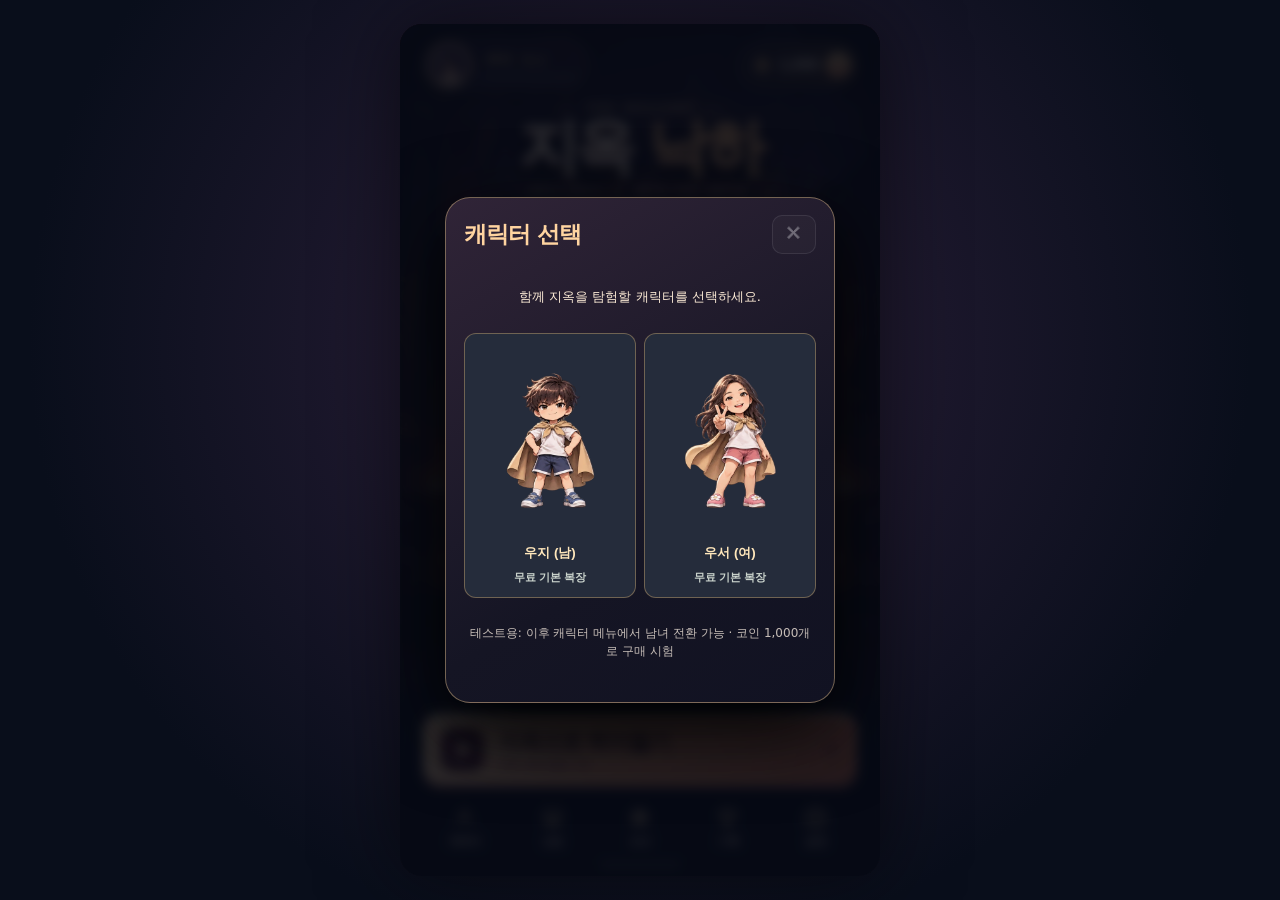
==== index.html @ 4c0deea1 "WEB 3.2: Uiji and Useoi wingsuit skins, shared three-pose renderer, 200 coins" ====
<!doctype html>
<html lang="ko">
<head>
  <meta charset="utf-8">
  <meta name="viewport" content="width=device-width,initial-scale=1,maximum-scale=1,viewport-fit=cover">
  <meta name="theme-color" content="#110e1b">
  <meta name="description" content="지옥 낙하 — 캐릭터와 함께 지하 세계를 돌파하는 낙하 게임">
  <title>지옥 낙하 · HELL FALL</title>
  <link rel="preload" href="assets/lobby_abyss.webp" as="image">
  <link rel="preload" href="assets/starter_boy_portrait_v29.webp" as="image">
  <link rel="preload" href="assets/starter_girl_portrait_v29.webp" as="image">
  <link rel="preload" href="assets/starter_boy_actions_v29.webp" as="image">
  <link rel="preload" href="assets/starter_girl_actions_v29.webp" as="image">
  <link rel="stylesheet" href="style.css?v=nov27-wing32">
  <link rel="stylesheet" href="hero_turnaround.css?v=nov27-wing32">
</head>
<body>
  <svg class="svg-library" xmlns="http://www.w3.org/2000/svg" aria-hidden="true" focusable="false">
    <symbol id="icon-person" viewBox="0 0 24 24"><circle cx="12" cy="8" r="3.2"/><path d="M4.5 20c.3-4.5 3.2-6.8 7.5-6.8s7.2 2.3 7.5 6.8"/></symbol>
    <symbol id="icon-shop" viewBox="0 0 24 24"><path d="M3 9l1.8-5h14.4L21 9v2c0 1.8-2.3 2.9-4.2 1.1A3.7 3.7 0 0 1 12 12a3.7 3.7 0 0 1-4.8.1C5.2 13.9 3 12.8 3 11V9zM5 13v7h14v-7M9 20v-5h6v5"/></symbol>
    <symbol id="icon-coin" viewBox="0 0 24 24"><circle cx="12" cy="12" r="8.5"/><circle cx="12" cy="12" r="5.3"/><path d="M12 8.5v7M9.7 10.1h3.7c2.6 0 2.3 3.7-.2 3.7H10"/></symbol>
    <symbol id="icon-trophy" viewBox="0 0 24 24"><path d="M7 4h10v6a5 5 0 0 1-10 0V4zM7 6H4v3a4 4 0 0 0 3 4M17 6h3v3a4 4 0 0 1-3 4M12 15v4M8 21h8M9 19h6"/></symbol>
    <symbol id="icon-gear" viewBox="0 0 24 24"><path d="M10 2h4l.6 2.4 1.8.8 2.2-1.3 2.7 2.8-1.3 2.2.8 1.8L23 11v3l-2.2.5-.8 1.9 1.3 2.2-2.7 2.7-2.2-1.2-1.8.7-.6 2.2h-4l-.5-2.2-1.9-.7-2.2 1.2-2.7-2.7 1.2-2.2-.7-1.9L1 14v-3l2.2-.3.7-1.8-1.2-2.2 2.7-2.8 2.2 1.3 1.9-.8L10 2z"/><circle cx="12" cy="12.5" r="3.2"/></symbol>
    <symbol id="icon-spark" viewBox="0 0 24 24"><path d="m12 2 2.5 7.5L22 12l-7.5 2.5L12 22l-2.5-7.5L2 12l7.5-2.5L12 2z"/></symbol>
    <symbol id="icon-play" viewBox="0 0 24 24"><path d="M8 4.5 20 12 8 19.5V4.5z"/></symbol>
    <symbol id="icon-arrow" viewBox="0 0 24 24"><path d="M4 12h16M14 6l6 6-6 6"/></symbol>
  </svg>
  <main class="shell">
    <section class="game" id="game" aria-label="지옥 낙하 게임">
      <canvas id="scene" aria-label="낙하하는 동굴과 캐릭터"></canvas>
      <header id="hud" class="hud hidden" aria-live="off">
        <div class="hud-row">
          <div class="hud-col">
            <span class="hud-kicker" id="zoneLabel">1구역 · 지표면 · 지하 동굴</span>
            <strong class="hud-value" id="depthLabel">0 <small>m</small></strong>
            <span class="hud-note" id="recordLabel">최고 0 m</span>
          </div>
          <div class="hud-col hud-right">
            <span class="hud-kicker mint" id="timeCaption">TIME</span>
            <strong class="hud-value" id="timeLabel">42.0</strong>
            <span class="hud-note" id="speedLabel">속도 124 m/s · 난이도 1</span>
          </div>
        </div>
        <div class="time-track"><div class="time-fill" id="timeFill"></div></div>
      </header>
      <div id="runBadge" class="run-badge hidden">🪙 <span id="runCoinLabel">0</span></div>
      <div id="protectionBadge" class="protection-badge hidden" aria-live="off"></div>
      <aside id="vortexGauge" class="vortex-gauge hidden" aria-label="연타 속도로 성장하는 토네이도 가속 게이지">
        <span class="vortex-title">STORM</span>
        <canvas id="vortexCanvas" aria-hidden="true"></canvas>
        <span class="vortex-state" id="vortexState">바람 대기</span>
      </aside>
      <div id="toast" class="toast hidden" role="status"></div>
      <div id="controls" class="controls hidden" aria-label="게임 조작 버튼">
        <button type="button" id="boost" class="stone-button boost" aria-label="망토 접기 연타 가속">
          <span class="button-icon" aria-hidden="true">🌪️</span><strong>망토 접기</strong>
          <small id="boostHint">더 빠르게 연타!</small>
        </button>
        <div class="item-quickbar" role="group" aria-label="게임 중 사용하는 아이템 슬롯 두 개">
          <button type="button" id="quickItem0" class="quick-item-btn is-empty" aria-label="빈 아이템 슬롯 1" disabled>
            <span id="quickItemIcon0" class="quick-item-icon">＋</span>
            <span id="quickItemCount0" class="quick-item-count"></span>
          </button>
          <button type="button" id="quickItem1" class="quick-item-btn is-empty" aria-label="빈 아이템 슬롯 2" disabled>
            <span id="quickItemIcon1" class="quick-item-icon">＋</span>
            <span id="quickItemCount1" class="quick-item-count"></span>
          </button>
        </div>
        <button type="button" id="jump" class="stone-button jump" aria-label="벽 점프">
          <span class="button-icon" aria-hidden="true">👟</span><strong>벽 점프</strong><small>한 번 누르기</small>
        </button>
      </div>

      <!-- V0.7 polished full-screen lobby: isolated from the game-over dialog. -->
      <section id="lobby" class="lobby" aria-label="지옥 낙하 홈 화면">
        <div class="lobby-world" aria-hidden="true"></div>
        <div class="lobby-ambient" aria-hidden="true"></div>
        <div class="lobby-embers" id="lobbyEmbers" aria-hidden="true"></div>
        <div class="lobby-vignette" aria-hidden="true"></div>
        <div class="lobby-layout">
          <header class="lobby-header">
            <div class="lobby-account" aria-label="캐릭터 레벨">
              <div class="account-avatar"><img id="homeAvatar" src="assets/starter_boy_portrait_v29.webp" alt=""></div>
              <div class="account-meta"><strong><span id="homeCharacterName">우지</span> <span id="homeLevel">1</span><small> LV</small></strong><div class="account-track"><span id="homeProgressFill"></span></div></div>
            </div>
            <button type="button" class="lobby-wallet" data-panel="earn" aria-label="코인 획득소 열기">
              <svg class="wallet-icon"><use href="#icon-coin"></use></svg>
              <strong id="homeCoin">0</strong><span class="wallet-plus">+</span>
            </button>
          </header>
          <div class="lobby-title" aria-label="지옥 낙하">
            <div class="lobby-kicker"><span></span>THE DESCENT<span></span></div>
            <h1>지옥 <em>낙하</em></h1>
            <p>HELL FALL <span>✦</span> INTO THE ABYSS</p>
          </div>
          <div class="lobby-showcase" id="lobbyShowcase">
            <div class="lobby-backlight" aria-hidden="true"></div>
            <div class="lobby-shadow" aria-hidden="true"></div>
            <div id="lobbyCharacter" class="lobby-character" tabindex="0" role="button" aria-label="기본 탐험가 캐릭터 보기">
              <div class="turnaround-stage"><img id="lobbyHero" class="turnaround-pose is-selected" draggable="false" alt=""></div>
            </div>
            <div class="showcase-ground" aria-hidden="true"></div>
            <div class="character-traits" id="lobbyTraits" aria-label="현재 캐릭터 능력치">
              <span id="lobbyClassTag">무료 기본</span>
              <strong>⚡ 최고속 <b id="lobbySpeedStat">70%</b></strong>
              <strong>❄ 감속 <b id="lobbyBrakeStat">70%</b></strong>
            </div>
            <div class="character-identity"><span class="identity-diamond">✦</span><b id="characterIdentityName">우지</b><i></i><span id="characterIdentitySubtitle">기본 탐험가</span></div>
            <div class="character-turn-tip"><span>‹</span> 좌우로 밀어 앞·뒷모습 바꾸기 <span>›</span></div>
          </div>
          <div class="lobby-bottom">
            <div class="lobby-summary"><div><small>PERSONAL BEST</small><strong><svg><use href="#icon-trophy"></use></svg><span id="homeBest">0</span><i>m</i></strong></div><div class="summary-divider"></div><div><small>TOTAL DESCENT</small><strong><svg><use href="#icon-spark"></use></svg><span id="homeTotal">0</span><i>m</i></strong></div></div>
            <button type="button" class="lobby-play" id="start"><span class="play-insignia"><svg><use href="#icon-play"></use></svg></span><span class="play-copy"><strong>지옥으로 뛰어들기</strong><small>지하 세계 탐험 시작</small></span><svg class="play-arrow"><use href="#icon-arrow"></use></svg></button>
            <nav id="homeNav" class="lobby-nav" aria-label="게임 홈 메뉴">
              <button type="button" data-panel="character"><svg><use href="#icon-person"></use></svg><span>캐릭터</span></button>
              <button type="button" data-panel="shop"><svg><use href="#icon-shop"></use></svg><span>상점</span></button>
              <button type="button" data-panel="earn"><svg><use href="#icon-coin"></use></svg><span>코인</span></button>
              <button type="button" data-panel="records"><svg><use href="#icon-trophy"></use></svg><span>기록</span></button>
              <button type="button" data-panel="settings"><svg><use href="#icon-gear"></use></svg><span>설정</span></button>
            </nav>
            <div class="lobby-home-indicator" aria-hidden="true"></div>
          </div>
        </div>
      </section>

      <!-- Game over has a dedicated result card; the home screen is a separate lobby. -->
      <div id="overlay" class="overlay hidden">
        <div class="menu menu-over" id="menu">
          <h2 id="menuTitle">추락 종료!</h2>
          <div id="overCopy">
            <p class="failure" id="failure">시간이 다 됐어!</p>
            <p class="final-depth" id="finalDepth">0 <small>m</small></p>
            <p class="final-best" id="finalBest">최고 기록 0 m</p>
            <div class="reward-summary"><span>이번 판 코인 <b id="earnedCoin">+0</b></span><span>레벨 보상 <b id="earnedLevel">+0</b></span></div>
            <p class="over-total" id="totalTravel">누적 낙하 0m · Lv.1</p>
            <button type="button" id="overAd" class="ad-choice" disabled>▶ 광고 보고 코인 받기 <small>광고 연동 준비 중</small></button>
          </div>
          <button type="button" class="start-button" id="restart">다시 도전하기</button>
          <button type="button" class="back-home" id="backHome">홈으로 돌아가기</button>
        </div>
      </div>
      <section id="drawer" class="drawer hidden" aria-label="게임 부가 메뉴" role="dialog" aria-modal="true">
        <div class="drawer-card"><div class="drawer-head"><h2 id="drawerTitle">메뉴</h2><button id="drawerClose" type="button" aria-label="닫기">✕</button></div><div id="drawerBody" class="drawer-body"></div></div>
      </section>
      <div class="version">WEB 3.2 TEST · WINGSUIT</div>
    </section>
    <aside class="outside-note">연타로 토네이도 성장 · 누적 레벨과 코인은 이 브라우저에 저장돼요.</aside>
  </main>
  <script src="platform.js?v=nov27-wing32" defer></script>
  <script src="systems.js?v=nov27-wing32" defer></script>
  <script src="hero_turnaround.js?v=nov27-wing32" defer></script>
  <script src="helmet-composer.js?v=nov27-wing32" defer></script>
  <script src="starter-poses.js?v=nov27-wing32" defer></script>
  <script src="game.js?v=nov27-wing32" defer></script>
</body>
</html>
---- style.css ----
:root{color-scheme:dark;--cream:#ffe9d2;--gold:#f8cc78;--mint:#6be1cd;--orange:#f6924f;--ink:#090e1b;--red:#ff4f61;font-family:system-ui,-apple-system,"Noto Sans KR","Malgun Gothic",sans-serif}
*{box-sizing:border-box}html,body{margin:0;width:100%;min-height:100%;background:#080b15;color:white}body{overscroll-behavior:none}.shell{min-height:100svh;display:flex;flex-direction:column;align-items:center;justify-content:center;background:radial-gradient(circle at 50% 38%,#2d203b,#090e1b 72%)}.game{width:min(100vw,480px);height:100svh;max-height:940px;min-height:500px;position:relative;overflow:hidden;background:#090e1b;isolation:isolate;box-shadow:0 0 80px #0008}canvas{display:block;width:100%;height:100%;position:absolute;inset:0}.hidden{display:none!important}.hud{position:absolute;z-index:3;top:0;left:0;right:0;padding:max(env(safe-area-inset-top),15px) 17px 0;pointer-events:none;text-shadow:0 2px 5px #000b}.hud-row{display:flex;justify-content:space-between;gap:8px}.hud-col{display:flex;flex-direction:column;gap:3px;min-width:0}.hud-right{text-align:right}.hud-kicker{font-weight:900;font-size:11px;letter-spacing:.01em;color:var(--orange)}.hud-kicker.mint{color:var(--mint)}.hud-kicker.alert{color:var(--red)}.hud-value{font-size:clamp(27px,7.5vw,33px);font-weight:950;letter-spacing:-.045em;line-height:1.05;font-variant-numeric:tabular-nums}.hud-value small{font-size:17px}.hud-note{font-size:11px;font-weight:650;color:#ffe9d2aa;white-space:nowrap}.time-track{background:#ffffff2e;height:6px;border-radius:20px;margin-top:12px;overflow:hidden}.time-fill{height:100%;width:100%;background:var(--mint);border-radius:inherit;transition:width .12s linear}.time-fill.danger{background:var(--red)}.controls{position:absolute;z-index:4;bottom:calc(22px + env(safe-area-inset-bottom));left:14px;right:14px;display:flex;gap:11px}.stone-button{flex:1;min-width:0;min-height:109px;touch-action:none;user-select:none;-webkit-user-select:none;border:3px solid #39c7c3;border-radius:25px 23px 18px 22px;background:linear-gradient(156deg,#6d5d63 0%,#1d5969 49%,#151726 100%);color:white;display:flex;flex-direction:column;align-items:center;justify-content:center;gap:2px;cursor:pointer;box-shadow:0 8px 0 #070916,0 0 0 2px #121221,inset 0 2px 6px #ffffff25,0 0 18px #39c7c330;text-shadow:0 2px 5px #000a;-webkit-tap-highlight-color:transparent}.stone-button.jump{border-color:#ff854c;background:linear-gradient(156deg,#76575b 0%,#6c303a 46%,#191625 100%);box-shadow:0 8px 0 #070916,0 0 0 2px #121221,inset 0 2px 6px #ffffff25,0 0 18px #ff854c33}.stone-button:active,.stone-button.active{filter:brightness(1.28);transform:translateY(3px);box-shadow:0 4px 0 #070916,0 0 0 2px #121221,inset 0 2px 6px #ffffff35}.button-icon{font-size:32px;line-height:1.1}.stone-button strong{font-weight:900;font-size:clamp(12px,3.5vw,17px);letter-spacing:-.04em;white-space:nowrap}.stone-button small{color:var(--cream);font-weight:650;font-size:11px}.overlay{position:absolute;z-index:5;inset:0;display:flex;align-items:center;justify-content:center;padding:24px;background:linear-gradient(180deg,#090e1b1a,#090e1b70)}.menu{width:100%;max-width:370px;background:#121423ef;border:1px solid #f8cc7880;box-shadow:0 14px 55px #000a;border-radius:28px;text-align:center;padding:20px 20px 22px;max-height:calc(100svh - 32px);overflow:auto}.menu-eyebrow{font-size:10px;font-weight:900;letter-spacing:.19em;color:#f9af74b9;margin-bottom:5px}h1{font-size:clamp(29px,8vw,38px);color:var(--gold);margin:0;font-weight:950;letter-spacing:-.045em}.subhead{font-size:12px;color:#ffe9d2b5;margin:3px 0 0;font-weight:750}.portrait{height:clamp(140px,31svh,250px);display:flex;align-items:center;justify-content:center;margin:6px auto 4px;overflow:hidden}.portrait img{height:100%;max-width:100%;object-fit:contain;filter:drop-shadow(0 10px 18px #0009)}#portraitFallback{font-size:98px;filter:drop-shadow(0 6px 12px #f8cc784d)}.hero-name{font-weight:950;color:var(--gold);font-size:clamp(22px,5.8vw,29px);margin:0 0 8px;letter-spacing:-.045em}.hero-meta,.hero-secret,.hero-trait{margin:0 0 8px;line-height:1.35}.hero-meta{font-size:13px;color:var(--cream);font-weight:700}.hero-secret{font-size:13px;color:var(--cream);font-weight:800}.hero-trait{font-size:14px;color:var(--orange);font-weight:950}.instructions{font-size:13px;line-height:1.7;color:#ffe9d2e0;margin:12px 0 15px;font-weight:800}.start-button{width:100%;min-height:56px;border:0;border-radius:18px;background:linear-gradient(100deg,#f8cc78,#f6924f);color:#090e1b;font-weight:950;font-size:18px;cursor:pointer;box-shadow:0 5px 18px #f6924f33}.start-button:active{transform:translateY(2px)}.footnote{font-size:10px;line-height:1.4;color:#ffe9d27a;margin:12px 0 0}.failure{color:var(--cream);font-size:15px;margin:8px 0}.final-depth{font-size:45px;font-weight:950;margin:7px 0;color:white}.final-depth small{font-size:20px}.final-best{color:var(--gold);font-weight:900;margin:0 0 18px}.toast{position:absolute;z-index:4;top:25%;left:50%;transform:translateX(-50%);background:#0d1322e8;border:1px solid #f8cc78b0;border-radius:19px;padding:12px 21px;font-weight:950;font-size:19px;text-align:center;min-width:220px;box-shadow:0 8px 25px #0007;pointer-events:none}.toast.mint{color:#0d1322;background:#6be1cde6;border-color:#e4fff5}.version{position:absolute;bottom:5px;left:50%;transform:translateX(-50%);font-size:9px;letter-spacing:.1em;color:#ffffff46;pointer-events:none}.outside-note{font-size:11px;color:#ffe9d296;padding:12px 6px;max-width:500px;text-align:center}
@media(max-height:660px){.menu{padding:13px 18px}.portrait{height:120px}.hero-name{font-size:20px}.hero-meta,.hero-secret,.hero-trait,.instructions{font-size:12px}.start-button{min-height:44px}.controls{bottom:calc(15px + env(safe-area-inset-bottom))}.stone-button{min-height:87px}.button-icon{font-size:25px}.hud{padding-top:9px}.time-track{margin-top:6px}}
@media(min-width:650px){.game{height:min(920px,calc(100svh - 48px));border-radius:22px}.outside-note{font-size:11px}}
@media(prefers-reduced-motion:reduce){*{transition-duration:0ms!important}}

/* WEB 0.3: rapid-tap accelerator replaces the original brake. */
.stone-button.boost{border-color:#59e1d4;background:linear-gradient(156deg,#36666c 0%,#176b78 46%,#0d2436 100%);padding-bottom:4px;position:relative}
.stone-button.boost .button-icon{filter:drop-shadow(0 1px 5px #c5fffc77)}
.stone-button.boost.active{filter:brightness(1.36)}
.stone-button.tap-burst{animation:tapFlash .18s ease-out}
.fold-meter{display:block;height:4px;background:#062e3a;border-radius:99px;width:70%;overflow:hidden;margin-top:4px}
.fold-meter>span{display:block;height:100%;width:0;background:linear-gradient(90deg,#6be1cd,#e9fca2,#ffb05b);border-radius:inherit;transition:width .09s linear}
@keyframes tapFlash{0%{filter:brightness(1.55)}100%{filter:brightness(1)}}

/* WEB 0.4: pinned, animated tornado meter, not character decoration. */
.fold-meter{display:none}
.vortex-gauge{position:absolute;z-index:3;right:1px;bottom:calc(175px + env(safe-area-inset-bottom));width:min(24vw,94px);height:clamp(178px,31svh,250px);pointer-events:none;display:flex;flex-direction:column;align-items:center;isolation:isolate;filter:drop-shadow(0 6px 14px #03071095)}
.vortex-gauge::before{content:"";position:absolute;inset:0;background:linear-gradient(180deg,#14142750,#0d1b2e70);border:1px solid #83dbe83b;border-radius:16px;z-index:-1}
.vortex-title{color:#c0f1ff;font-size:10px;font-weight:1000;letter-spacing:.17em;margin-top:8px;text-shadow:0 2px 6px #000}
.vortex-gauge canvas{position:relative;display:block;flex:1;min-height:0;width:100%;height:calc(100% - 48px);inset:auto}
.vortex-state{font-size:10px;color:#a5e3f0;font-weight:900;margin-bottom:8px;text-align:center;min-height:13px;white-space:nowrap}
.run-badge{position:absolute;z-index:3;top:calc(125px + env(safe-area-inset-top));right:14px;padding:5px 10px;border-radius:15px;background:#101b2bd9;border:1px solid #f8cc7870;font-size:12px;font-weight:900;color:#f7cd78}
.wallet-strip{display:flex;justify-content:flex-end;color:#f8cc78;font-size:12px;font-weight:900;gap:5px;margin:0 2px 3px}
.home-progress{margin:8px auto 14px;padding:9px 10px;background:#ffffff0e;border-radius:12px}
.home-progress-top{display:flex;justify-content:space-between;gap:8px;font-size:10px;color:#c6ddd9;font-weight:700;margin-bottom:6px}
.home-progress-track{height:5px;background:#38444b;border-radius:99px;overflow:hidden}
.home-progress-track>div{width:0;height:100%;background:linear-gradient(90deg,#6be1cd,#f8cc78);border-radius:99px;transition:width .3s}
.home-nav{display:grid;grid-template-columns:repeat(3,minmax(0,1fr));gap:7px;margin-top:13px}
.home-nav button{border:1px solid #a5b7c45e;background:#222739;border-radius:12px;padding:11px 4px;color:#fff2dd;font-size:12px;font-weight:850;cursor:pointer;white-space:nowrap}
.home-nav button:active{background:#325362}
.back-home{width:100%;border:1px solid #ffffff46;border-radius:12px;padding:11px;margin-top:11px;color:#e5e5e5;background:#ffffff13;font-weight:850;font-size:13px;cursor:pointer}
.reward-summary{display:flex;justify-content:center;gap:17px;background:#ffffff16;border-radius:11px;padding:10px 5px;margin:7px 0;color:#ffdf9b;font-size:12px}
.reward-summary b{color:#77e4cc}
.over-total{font-size:12px;color:#ddd0bd;margin:7px 0 10px}
.ad-choice{display:block;width:100%;border:1px solid #d5ad6f5c;border-radius:13px;padding:12px 6px;background:#43352272;color:#e8c697;font-weight:900;font-size:13px;margin:10px 0}
.ad-choice small{display:block;margin-top:3px;font-weight:600;font-size:10px}
.ad-choice:disabled{opacity:.65}
.drawer{position:absolute;inset:0;z-index:10;display:flex;align-items:center;justify-content:center;background:#060a13c7;padding:19px}
.drawer-card{width:100%;max-width:390px;max-height:calc(100svh - 38px);overflow:auto;background:linear-gradient(180deg,#262536,#121522);border:1px solid #f8cc7870;border-radius:25px;padding:17px 18px 22px;box-shadow:0 18px 45px #000c;color:#fcebd6}
.drawer-head{display:flex;align-items:center;justify-content:space-between;margin-bottom:12px}
.drawer-head h2{font-size:23px;color:#f8cc78;margin:0;letter-spacing:-.04em}
.drawer-head button{background:#ffffff15;border:1px solid #ffffff45;border-radius:10px;color:white;padding:8px 12px;font-size:18px;cursor:pointer}
.drawer-body{font-size:13px;line-height:1.5}
.drawer-body .info-card{padding:13px;border-radius:14px;border:1px solid #ffffff20;background:#ffffff0b;margin:8px 0}
.drawer-body .info-card strong{color:#f6cf83;font-size:15px;display:block;margin-bottom:4px}
.drawer-body .muted{color:#c6bdb7;font-size:12px}
.drawer-body .banner{padding:13px;border-radius:14px;background:linear-gradient(115deg,#17656a55,#ab6e4255);border:1px solid #77dacc49;margin:8px 0}
.drawer-body .slot-list{padding:0;margin:8px 0 0;list-style:none}
.drawer-body .slot-list li{display:flex;justify-content:space-between;gap:9px;border-bottom:1px solid #ffffff14;padding:8px 0;font-size:11px}
.drawer-body .slot-list li span:last-child{color:#d8b384}
.drawer-body label{display:block;margin:15px 0;color:#f2d8b7;font-weight:800}
.drawer-body input[type=range]{width:100%;accent-color:#6be1cd;display:block;margin:9px 0 0;height:22px}
.drawer-body .ghost-button{padding:11px 14px;background:#ffffff0d;border:1px solid #ffffff44;color:#ece1d1;border-radius:11px;font-weight:800;margin-top:10px}
@media(max-height:760px){.menu{padding:14px 17px}.portrait{height:clamp(95px,20svh,160px)}.hero-name{font-size:20px}.hero-meta,.hero-secret,.hero-trait{margin-bottom:3px;font-size:11px}.instructions{font-size:11px;margin:7px 0}.home-nav button{padding:7px 2px}.home-progress{margin:6px auto 8px;padding:7px}.vortex-gauge{bottom:calc(151px + env(safe-area-inset-bottom));height:175px}}

/* WEB 0.6: one-touch handedness preference; hit targets and actions stay distinct. */
.controls.boost-right{flex-direction:row-reverse}
.control-layout-choices{display:grid;grid-template-columns:repeat(2,minmax(0,1fr));gap:9px;margin-top:13px}
.control-layout-choice{border:1.5px solid #8195a5;border-radius:13px;background:#202c38;color:#f5e9db;padding:12px 7px;min-width:0;min-height:64px;cursor:pointer;font-size:13px;font-weight:900;line-height:1.45;touch-action:manipulation}
.control-layout-choice small{font-size:11px;color:#c5d7dc;font-weight:700}
.control-layout-choice[aria-pressed="true"]{border:2px solid #6be1cd;background:#14595b;color:#fff;box-shadow:0 0 0 1px #6be1cd66,inset 0 0 14px #6be1cd22}
.control-layout-choice[aria-pressed="true"] small{color:#d6fff5}

/* =========================================================
   WEB 0.7 — ABYSS LOBBY / premium 2D character-first home
   Five-icon nav, cinematic own-art background, thumb-size CTA.
   ========================================================= */
.svg-library{position:absolute;width:0;height:0;overflow:hidden;pointer-events:none}
.lobby{position:absolute;z-index:5;inset:0;overflow:hidden;isolation:isolate;background:#120e1b;color:#fff3e6}
.lobby-world,.lobby-ambient,.lobby-vignette,.lobby-embers{position:absolute;inset:0;pointer-events:none}
.lobby-world{z-index:-4;background:url('assets/lobby_abyss.webp') center 49% / cover no-repeat;transform:scale(1.045);animation:lobbyBreathe 18s ease-in-out infinite alternate;will-change:transform}
.lobby-ambient{z-index:-3;background:radial-gradient(ellipse 56% 35% at 51% 54%,#f4a15a35,transparent 82%),linear-gradient(180deg,#100d1be3 0%,#1c1223b6 10%,#1b112633 30%,#170c1960 62%,#0b0d18f2 88%,#0a0c17 100%);animation:lobbyGlow 6s ease-in-out infinite alternate}
.lobby-vignette{z-index:-1;background:linear-gradient(90deg,#090a13b8,transparent 18%,transparent 82%,#080914a9),radial-gradient(ellipse 78% 65% at 50% 51%,transparent 32%,#05070d6b 100%)}
.lobby-embers{z-index:-2;overflow:hidden}
.lobby-embers i{position:absolute;left:var(--x);top:var(--y);width:var(--size);height:var(--size);border-radius:50%;background:#ffc27e;box-shadow:0 0 6px 2px #ff833757;opacity:0;animation:emberAscend var(--dur) linear var(--delay) infinite}
.lobby-layout{position:relative;z-index:1;height:100%;width:100%;min-height:0;display:flex;flex-direction:column;padding:max(14px,env(safe-area-inset-top)) 18px max(6px,env(safe-area-inset-bottom));}
.lobby-header{display:flex;flex-shrink:0;align-items:center;justify-content:space-between;min-height:52px;gap:12px}
.lobby-account{display:flex;align-items:center;gap:9px;padding:4px 12px 4px 4px;border:1px solid #f1d5a442;background:linear-gradient(95deg,#1b172bd9,#2a1d2bcc);border-radius:30px;box-shadow:0 4px 18px #0005}
.account-avatar{width:43px;height:43px;overflow:hidden;flex-shrink:0;border:2px solid #e8ba7c;border-radius:50%;background:#433146;box-shadow:0 1px 9px #fcb46e66}
.account-avatar img{height:140%;width:140%;max-width:unset;object-fit:cover;object-position:50% 0;transform:translate(-15%,0)}
.account-meta{width:96px;display:flex;flex-direction:column;gap:6px;min-width:0}
.account-meta strong{font-size:13px;white-space:nowrap;color:#fff2e2;text-shadow:0 1px 4px #0009;letter-spacing:-.01em}
.account-meta strong>span{color:#fbd187;padding-left:6px}
.account-meta strong small{color:#e6bb86;font-size:8px;letter-spacing:.04em}
.account-track{height:4px;width:100%;border-radius:8px;background:#ffffff30;overflow:hidden}
.account-track span{display:block;height:100%;width:0;background:linear-gradient(90deg,#b4784a,#ffdda7);box-shadow:0 0 8px #ffcb6e}
.lobby-wallet{appearance:none;display:flex;align-items:center;justify-content:center;gap:7px;min-width:94px;max-width:42%;height:43px;padding:0 6px 0 13px;border:1px solid #f4c8876b;border-radius:26px;background:linear-gradient(110deg,#1c1725e8,#413026cf);color:#ffedd1;box-shadow:0 4px 18px #0004;cursor:pointer}
.lobby-wallet strong{font-size:16px;font-variant-numeric:tabular-nums;overflow:hidden;text-overflow:ellipsis;white-space:nowrap}
.wallet-icon{height:20px;width:20px;fill:none;stroke:#efbc72;stroke-width:1.7;stroke-linecap:round;stroke-linejoin:round;flex:none}
.wallet-plus{height:24px;width:24px;display:grid;place-items:center;flex-shrink:0;color:#261523;background:linear-gradient(#ffdb91,#ed9662);border-radius:50%;font-size:19px;font-weight:800;line-height:1}
.lobby-title{text-align:center;flex-shrink:0;padding-top:12px;position:relative;filter:drop-shadow(0 4px 11px #000c)}
.lobby-kicker{display:flex;align-items:center;justify-content:center;gap:11px;color:#dfb78c;font-weight:850;font-size:10px;letter-spacing:.30em;text-indent:.30em}
.lobby-kicker>span{display:block;height:1px;width:28px;background:linear-gradient(90deg,transparent,#ecb876)}
.lobby-kicker>span:last-child{transform:rotate(180deg)}
.lobby-title h1{margin:-4px 0 0;color:#ffecd1;font-size:clamp(42px,12vw,58px);font-weight:1000;letter-spacing:-.075em;line-height:1.22;text-shadow:0 2px 0 #754128,0 5px 0 #2b1520,0 11px 22px #000c}
.lobby-title h1 em{font-style:normal;color:#ffc37f}
.lobby-title p{margin:1px 0 0;font-size:10px;letter-spacing:.18em;color:#ffe0b1c9;font-weight:750}
.lobby-title p span{color:#eab46e;padding:0 5px}
.lobby-showcase{position:relative;flex:1;min-height:100px;touch-action:pan-y;isolation:isolate}
.lobby-backlight{position:absolute;z-index:-1;left:11%;right:11%;top:20%;bottom:4%;background:radial-gradient(ellipse at 50% 64%,#ffbc7853,transparent 61%);filter:blur(19px);animation:lobbyGlow 5s ease-in-out infinite alternate}
.lobby-shadow{position:absolute;z-index:0;left:23%;width:54%;bottom:4.5%;height:28px;border-radius:50%;background:#05070bcc;filter:blur(12px);transform:scaleX(1.04)}
.lobby-character{position:absolute;z-index:2;left:6%;right:6%;top:0;bottom:7%;display:flex;align-items:end;justify-content:center;touch-action:pan-y;cursor:grab;outline:none;-webkit-user-select:none;user-select:none;perspective:1000px;filter:drop-shadow(0 12px 7px #05030c9e) drop-shadow(0 1px 12px #ffc57a18)}
.lobby-character:active{cursor:grabbing;touch-action:none}
.lobby-character:focus-visible{outline:2px solid #f7bf7f;outline-offset:-5px;border-radius:20px}
.character-identity{position:absolute;z-index:3;left:50%;transform:translateX(-50%);bottom:28px;display:flex;align-items:center;gap:8px;white-space:nowrap;padding:5px 14px;border-radius:100px;background:linear-gradient(90deg,#140f1dca,#2e1b2bbf,#140f1dca);border:1px solid #f0bc795c;box-shadow:0 3px 14px #05040a8a;backdrop-filter:blur(8px)}
.character-identity b{font-size:13px;color:#fff0da;letter-spacing:.01em}
.character-identity span:last-child{font-size:10px;color:#e3bd97}
.identity-diamond{color:#f9c87c;font-size:11px}
.character-identity i{height:11px;width:1px;background:#e7be8c74}
.character-turn-tip{position:absolute;z-index:4;left:0;right:0;bottom:0;text-align:center;font-size:10px;font-weight:680;color:#edd1b4e3;text-shadow:0 2px 4px #000c;letter-spacing:.008em;pointer-events:none}
.character-turn-tip span{font-size:17px;color:#ffcd8c;margin:0 8px;vertical-align:-1px}
.lobby-bottom{position:relative;z-index:4;flex-shrink:0;margin:0 -18px -6px;padding:11px 18px max(10px,env(safe-area-inset-bottom));background:linear-gradient(180deg,#100e1c07 0%,#12101cbf 8%,#0e101de8 48%,#090d19f5 100%)}
.lobby-summary{height:49px;display:flex;justify-content:space-around;align-items:center;border-top:1px solid #ffffff18;border-bottom:1px solid #ffffff16;margin-bottom:11px;background:#10111b41}
.lobby-summary>div:not(.summary-divider){display:flex;flex-direction:column;align-items:center;justify-content:center;gap:2px;min-width:0}
.lobby-summary small{font-size:8px;letter-spacing:.14em;color:#bca99e;font-weight:800;white-space:nowrap}
.lobby-summary strong{display:flex;align-items:center;gap:4px;font-variant-numeric:tabular-nums;color:#f9e4c4;font-size:16px;line-height:1;min-width:0}
.lobby-summary strong svg{height:15px;width:15px;fill:none;stroke:#f4c685;stroke-width:1.9;stroke-linecap:round;stroke-linejoin:round}
.lobby-summary strong i{font-size:10px;font-weight:600;font-style:normal;color:#bea58a}
.summary-divider{height:27px;width:1px;background:#ffffff25}
.lobby-play{position:relative;width:100%;min-height:72px;border-radius:17px;border:1px solid #ffe7ba;display:flex;align-items:center;padding:9px 17px;gap:15px;cursor:pointer;background:linear-gradient(102deg,#ffd6a3 0%,#efa36f 43%,#da7349 100%);box-shadow:0 5px 0 #5b2b2e,0 9px 22px #0009,inset 0 3px 0 #fff6dfb4;overflow:hidden;color:#311824;transition:transform .1s,filter .1s;touch-action:manipulation}
.lobby-play:before{content:"";position:absolute;inset:-70% auto -70% -70%;width:45%;background:linear-gradient(90deg,transparent,#ffffff5c,transparent);transform:rotate(23deg);animation:playShine 5.4s ease-in-out 1.2s infinite;pointer-events:none}
.lobby-play:active{transform:translateY(3px);box-shadow:0 2px 0 #5b2b2e,0 5px 12px #000b;filter:brightness(.96)}
.play-insignia{width:43px;height:43px;flex-shrink:0;display:grid;place-items:center;border-radius:13px;background:#541e2c;color:#fbe0af;box-shadow:inset 0 2px 6px #0007,0 1px 1px #fff3d678}
.play-insignia svg{width:23px;height:23px;stroke:#fbe1ae;stroke-width:1.5;fill:#fbe1ae}
.play-copy{display:flex;flex-direction:column;align-items:flex-start;justify-content:center;gap:1px;min-width:0}
.play-copy strong{font-size:clamp(17px,5.2vw,22px);letter-spacing:-.055em;font-weight:950;white-space:nowrap}
.play-copy small{font-size:10px;color:#5e3040;font-weight:780;letter-spacing:.03em}
.play-arrow{width:20px;height:20px;margin-left:auto;flex-shrink:0;stroke:#69313d;stroke-width:2.4;fill:none;stroke-linecap:round;stroke-linejoin:round}
.lobby-nav{display:grid;grid-template-columns:repeat(5,minmax(0,1fr));gap:5px;margin-top:15px}
.lobby-nav button{border:1px solid transparent;background:transparent;min-width:0;display:flex;align-items:center;justify-content:center;flex-direction:column;gap:5px;padding:5px 1px 3px;color:#d0bdaf;cursor:pointer;touch-action:manipulation;-webkit-tap-highlight-color:transparent}
.lobby-nav button svg{height:23px;width:23px;stroke:#e9c99c;stroke-width:1.55;stroke-linecap:round;stroke-linejoin:round;fill:none;filter:drop-shadow(0 2px 3px #0008)}
.lobby-nav button span{font-size:11px;letter-spacing:-.04em;font-weight:750;white-space:nowrap}
.lobby-nav button:active,.lobby-nav button:focus-visible{color:#fff1d0;background:#f8ba7d26;border:1px solid #f8ba7d5c;border-radius:12px;outline:none}
.lobby-home-indicator{width:78px;height:3px;border-radius:10px;background:#e5d3b259;margin:10px auto 0}
/* Never place version text over a tappable footer; lobby is taller than page. */
.lobby~.version{display:none}
.menu-over{background:linear-gradient(160deg,#191728ed,#0e1322f2);border:1px solid #c8a4729c;box-shadow:0 16px 60px #000e}
.menu-over h2{font-size:36px;letter-spacing:-.055em;color:#ff6471;margin:0 0 12px;text-shadow:0 2px 14px #a12a426b}
.menu-over .back-home{margin-top:13px}
.drawer{z-index:15;background:#070a14d9;backdrop-filter:blur(6px)}
.drawer-card{background:linear-gradient(150deg,#302437,#151524 65%,#111222);border-color:#c5a67a8c;box-shadow:0 26px 80px #000e}
.drawer-head h2{color:#ffd4a0}
.drawer-body .banner{background:linear-gradient(125deg,#51304b73,#bd5e3e41);border-color:#ffba7e5e}
.drawer-body .info-card{background:#ffffff0a;border-color:#e7b98530}
.drawer-body .info-card strong{color:#f7c88f}
/* No user-scroll inside the lobby; adapt spacing to short phones. */
@media(max-height:750px){
 .lobby-layout{padding-top:max(8px,env(safe-area-inset-top))}
 .lobby-header{min-height:42px}
 .account-avatar{width:37px;height:37px}.lobby-wallet{height:37px}
 .lobby-title{padding-top:4px}.lobby-title h1{font-size:clamp(34px,10vw,47px)}
 .lobby-title p{font-size:9px}
 .lobby-summary{height:40px;margin-bottom:7px}
 .lobby-play{min-height:59px}.play-insignia{height:37px;width:37px}
 .lobby-nav{margin-top:8px}.lobby-nav button{gap:3px;padding:3px 1px}
 .lobby-nav button svg{height:20px;width:20px}.lobby-nav button span{font-size:10px}
 .lobby-home-indicator{margin-top:5px}
 .lobby-bottom{padding-top:3px}
 .character-identity{bottom:22px}.character-turn-tip{font-size:9px}
}
@media(max-height:610px){.lobby-title h1{font-size:34px}.lobby-title p{display:none}.lobby-summary{height:34px}.lobby-play{min-height:52px}.play-copy strong{font-size:17px}.character-identity{bottom:19px}.lobby-nav{margin-top:5px}}
@media(min-width:650px){.lobby-title h1{font-size:61px}.lobby-layout{padding-left:23px;padding-right:23px}.lobby-bottom{margin-left:-23px;margin-right:-23px;padding-left:23px;padding-right:23px}}
@media(prefers-reduced-motion:reduce){.lobby-world,.lobby-ambient,.lobby-backlight,.lobby-embers i,.lobby-play:before{animation:none!important}}
@keyframes lobbyBreathe{from{transform:scale(1.045) translateY(0)}to{transform:scale(1.09) translateY(-7px)}}
@keyframes lobbyGlow{from{opacity:.72}to{opacity:1}}
@keyframes emberAscend{0%{transform:translate3d(0,0,0) scale(.5);opacity:0}12%{opacity:.8}75%{opacity:.5}100%{transform:translate3d(var(--drift),-130px,0) scale(0);opacity:0}}
@keyframes playShine{0%,70%,100%{left:-70%}88%{left:155%}}
.character-owned{display:flex;align-items:center;gap:16px;padding:11px;border-radius:17px;background:linear-gradient(120deg,#55324991,#5730234d);border:1px solid #eab68755;margin:4px 0 12px}
.owned-frame{width:92px;height:129px;display:flex;justify-content:center;align-items:flex-end;overflow:hidden;flex:none;border-radius:13px;background:radial-gradient(ellipse at 50% 76%,#c28b6d9c,#34233e 76%);border:1px solid #dfb17a8c}
.owned-frame img{max-height:123px;max-width:90px;object-fit:contain}
.owned-details{display:flex;flex-direction:column;gap:7px;align-items:flex-start}.owned-kicker{font-size:9px;letter-spacing:.12em;color:#e6ba82;font-weight:850}.owned-details strong{font-size:26px;color:#fff3de}.owned-details p{font-size:12px;margin:0;color:#f2d3b8}.equipped-tag{font-size:11px;color:#d0ffe9;border:1px solid #82dbb177;border-radius:20px;padding:5px 10px;background:#2e775d66}
.future-characters{display:flex;gap:9px;margin:10px 0}.future-slot{flex:1;min-height:65px;min-width:0;display:flex;align-items:center;justify-content:center;gap:4px;flex-direction:column;color:#b99b7d;background:#ffffff0a;border:1px dashed #eab9824d;border-radius:11px}.future-slot small{font-size:9px;white-space:nowrap;color:#cabcae}
/* App is a viewport-locked mobile game, never a scrolling document. */
.outside-note{display:none}
html,body{height:100%;overflow:hidden}

/* V0.8 · music previews inside settings without disrupting game controls. */
.music-preview-list{display:flex;flex-direction:column;gap:4px}
.drawer-body .music-preview-list li{display:flex;align-items:center;gap:8px;padding:7px 0;min-height:42px}
.music-preview-list li>span{flex:1;min-width:0;font-size:11px;line-height:1.4;color:#e9dfc9}
.music-preview-list button{flex:0 0 42px;height:34px;border:1px solid #bd9b64;border-radius:10px;background:#4f3933;color:#ffe4ac;font-size:14px;font-weight:900;cursor:pointer}
.music-preview-list button[aria-pressed="true"]{background:#b66b3f;color:#fff;border-color:#f9d79c}
/* WEB 0.9 - genuine volumetric character. V0.8 music settings preserved above. */
.lobby-character{touch-action:none;perspective:none;filter:none;isolation:isolate}
.lobby-character.is-dragging{cursor:grabbing}

/* WEB 1.4: compact transparent controls and storm at the character's height. */
.controls{
  left:12px;right:12px;gap:10px;justify-content:center;
  bottom:calc(14px + env(safe-area-inset-bottom));
}
.stone-button,.stone-button.boost,.stone-button.jump{
  flex:1 1 0;min-width:0;height:62px;min-height:62px;max-height:62px;
  padding:7px 8px;border-radius:16px;border-width:1.5px;
  display:grid;grid-template-columns:33px minmax(0,1fr);
  grid-template-rows:min-content min-content;
  align-content:center;align-items:center;justify-items:start;column-gap:4px;row-gap:1px;
  background:linear-gradient(145deg,rgba(25,62,73,.50),rgba(9,29,37,.35));
  box-shadow:0 3px 10px #04071072,inset 0 1px 1px #ffffff32;
  backdrop-filter:none;-webkit-backdrop-filter:none;text-align:left;
}
.stone-button.jump{
  background:linear-gradient(145deg,rgba(95,45,49,.48),rgba(29,16,30,.36));
  box-shadow:0 3px 10px #04071072,inset 0 1px 1px #ffffff32;
}
.stone-button.boost{padding-bottom:7px}
.stone-button .button-icon{font-size:23px;line-height:1;grid-row:1 / span 2;align-self:center;justify-self:center}
.stone-button strong{font-size:13px;line-height:1.15;text-shadow:0 1px 4px #000}
.stone-button small{font-size:10px;line-height:1.12;text-shadow:0 1px 4px #000;white-space:nowrap}
.stone-button:active,.stone-button.active{transform:translateY(1px);filter:brightness(1.22)}
.vortex-gauge{
  left:3px;right:auto;top:calc(35% - 73px);bottom:auto;
  width:clamp(52px,16vw,68px);height:146px;z-index:3;
  filter:drop-shadow(0 2px 7px #06091050);
}
.vortex-gauge::before{
  border-radius:12px;background:linear-gradient(180deg,#141b2b2c,#08131c24);
  border:1px solid #a1e8f434;
}
.vortex-title{font-size:9px;margin-top:6px;letter-spacing:.1em}
.vortex-state{font-size:9px;margin-bottom:6px;white-space:normal;line-height:1.2;padding:0 1px}
.vortex-gauge canvas{height:calc(100% - 34px)}
@media(max-height:650px){
  .controls{bottom:calc(8px + env(safe-area-inset-bottom))}
  .stone-button,.stone-button.boost,.stone-button.jump{height:58px;min-height:58px;max-height:58px}
  .vortex-gauge{top:calc(35% - 62px);height:124px}
}

/* WEB 1.6: selectable characters and shared defense gear. */
.protection-badge{
  position:absolute;z-index:3;top:calc(100px + env(safe-area-inset-top));left:50%;
  transform:translateX(-50%);pointer-events:none;text-align:center;white-space:nowrap;
  border-radius:99px;background:#172033af;border:1px solid #b3e9c48c;
  color:#f2fff9;padding:4px 11px;font-size:11px;font-weight:900;
  box-shadow:0 2px 10px #0406118a;text-shadow:0 1px 3px #000;
}
.character-selection{display:grid;grid-template-columns:repeat(2,minmax(0,1fr));gap:10px;margin:12px 0}
.character-card{
  width:100%;border:1px solid #b8a0a077;border-radius:16px;min-width:0;
  display:flex;flex-direction:column;gap:4px;align-items:center;justify-content:flex-start;
  padding:10px 6px;background:linear-gradient(155deg,#453346,#1b2232);
  color:#fff4e5;cursor:pointer;
}
.character-card.is-selected{border:2px solid #f2c379;background:linear-gradient(145deg,#65483d,#22223c);box-shadow:inset 0 0 20px #f9be5334}
.character-card-art{
  width:100%;height:145px;display:flex;align-items:end;justify-content:center;
  border-radius:11px;overflow:hidden;background:radial-gradient(circle at 50% 75%,#aa785d73,#1b192c00 74%);
}
.character-card-art img{max-width:100%;height:100%;object-fit:contain;object-position:center bottom;filter:drop-shadow(0 4px 8px #0009)}
.character-card strong{font-size:16px;font-weight:950}
.character-card small{font-size:10px;color:#d5c3bd}
.character-card em{font-size:11px;color:#ffe7af;font-style:normal;font-weight:850}
.shop-group{margin:13px 0 20px}
.shop-group h3{margin:4px 0;color:#ffddab;font-size:16px}
.shop-group>p{margin:4px 0 9px;line-height:1.35}
.shop-item{
  display:grid;grid-template-columns:49px minmax(0,1fr) auto;gap:8px;
  align-items:center;margin:8px 0;padding:9px 8px;
  border-radius:14px;border:1px solid #d5ae795c;
  background:linear-gradient(95deg,#4140528c,#1c253493);min-width:0;
}
.shop-art{
  height:48px;width:48px;border-radius:50%;display:grid;place-items:center;
  font-size:27px;background:radial-gradient(circle,#fef0ba33 8%,#65746e65 65%,#171322bb);
  box-shadow:0 0 12px var(--item-color)70,inset 0 0 8px #fff5;border:1px solid var(--item-color);
}
.shop-copy{display:flex;flex-direction:column;min-width:0;gap:3px}
.shop-copy strong{font-weight:900;font-size:12px;color:#fff4da}
.shop-copy small{font-size:10px;line-height:1.3;color:#d7cbc7}
.shop-copy span{font-size:10px;color:#a1e6ca;font-weight:750}
.shop-acts{display:flex;flex-direction:column;gap:5px;min-width:77px;align-items:stretch}
.shop-acts button{background:#f2bc68;color:#332023;border:0;border-radius:9px;padding:6px 4px;white-space:nowrap;font-size:10px;font-weight:900;cursor:pointer}
.shop-acts button:disabled{opacity:.52;cursor:default}
.shop-acts .shop-equip{background:#1f7777;color:white;border:1px solid #76cec5}
.shop-clear{width:100%;margin-top:8px;padding:9px;border-radius:11px;color:#ffe8d7;background:#ffffff0d;border:1px solid #f4d8ba4c;font-size:11px;font-weight:900}
.shop-notice{padding:10px 12px;border-radius:12px;color:#fff9db;background:#1b6256c7;border:1px solid #a8e2c0a2;font-weight:900;font-size:12px;margin:4px 0 8px}
@media(max-width:350px){
  .shop-item{grid-template-columns:41px minmax(0,1fr) 70px;gap:5px;padding:7px 5px}
  .shop-art{width:41px;height:41px;font-size:22px}
  .shop-acts{min-width:70px}
  .shop-acts button{font-size:9px}
  .protection-badge{top:calc(92px + env(safe-area-inset-top));font-size:10px}
}

/* WEB 1.8: one-character swipe selector, per-character closet and two thumb-safe quick items. */
.controls{
  display:grid;
  grid-template-columns:minmax(0,1fr) clamp(94px,28vw,116px) minmax(0,1fr);
  align-items:end;gap:7px;left:10px;right:10px;
}
.controls.boost-right{flex-direction:row}
.controls #boost{order:1}
.controls .item-quickbar{order:2}
.controls #jump{order:3}
.controls.boost-right #boost{order:3}
.controls.boost-right #jump{order:1}
.stone-button,.stone-button.boost,.stone-button.jump{
  width:100%;height:62px;min-height:62px;max-height:62px;min-width:0;
  grid-template-columns:27px minmax(0,1fr);padding:6px 5px;border-radius:15px;
  column-gap:3px;
}
.stone-button strong{font-size:clamp(10px,2.9vw,12px);letter-spacing:-.055em;white-space:nowrap}
.stone-button small{font-size:clamp(8px,2.3vw,10px);white-space:nowrap;letter-spacing:-.04em}
.stone-button .button-icon{font-size:23px}
.item-quickbar{display:grid;grid-template-columns:repeat(2,minmax(0,1fr));gap:4px;height:62px;min-width:0}
.quick-item-btn{
  position:relative;min-width:0;min-height:52px;width:100%;height:62px;
  border-radius:13px;border:1.6px solid #efd595ab;
  background:linear-gradient(145deg,#37585e8c,#151f2d85);
  box-shadow:0 3px 8px #020610a0,inset 0 1px 5px #ffffff2e;
  touch-action:manipulation;user-select:none;-webkit-user-select:none;
  color:#fff6d7;display:grid;place-items:center;cursor:pointer;
}
.quick-item-btn:disabled{opacity:.67;cursor:default}
.quick-item-btn:active:not(:disabled){transform:translateY(1px);filter:brightness(1.3)}
.quick-item-btn.is-empty{border-color:#cad5d657;background:#18222a5e;color:#c2ced0}
.quick-item-icon{font-size:clamp(19px,5.1vw,28px);line-height:1}
.quick-item-count{
  position:absolute;bottom:3px;right:3px;min-width:15px;text-align:center;
  font-size:10px;font-weight:950;background:#10272cc9;color:#ffecb7;
  border-radius:8px;padding:0 2px;
}
.wardrobe-root{display:flex;flex-direction:column;gap:8px}
.wardrobe-carousel{
  display:grid;grid-template-columns:34px minmax(0,1fr) 34px;gap:4px;
  align-items:center;border-radius:18px;border:1px solid #cfb68b52;
  background:radial-gradient(ellipse at 50% 55%,#5a395052,#16192780 75%);
  touch-action:pan-y;user-select:none;
}
.wardrobe-arrow{
  align-self:stretch;border:0;background:none;color:#f9d9a0;
  font-size:24px;font-weight:900;cursor:pointer;
}
.wardrobe-arrow:active{color:#fff;transform:scale(1.06)}
.wardrobe-portrait{min-width:0;text-align:center;display:flex;flex-direction:column;align-items:center;justify-content:flex-end;padding:5px 2px 9px;gap:3px}
.wardrobe-portrait img{height:clamp(154px,25vh,197px);max-width:100%;object-fit:contain;object-position:center bottom;filter:drop-shadow(0 5px 12px #03030a98);pointer-events:none}
.wardrobe-portrait-footer{display:flex;justify-content:center;align-items:center;gap:7px;flex-wrap:wrap;font-size:17px}
.wardrobe-portrait-footer strong{font-size:18px;color:#ffddb0}
.wardrobe-active-tag{font-size:10px;background:#1a6f63b8;border:1px solid #93deafaa;border-radius:99px;padding:2px 6px;color:#e8fff4;font-weight:900}
.wardrobe-equipped-badge{font-size:10px;color:#fff4dc;background:#77603d72;border:1px solid #d0ac6570;padding:2px 8px;border-radius:99px}
.wardrobe-equipped-badge.is-empty{color:#b5b5b7;border-color:#aaa5a344;background:#29303b90}
.wardrobe-dots{display:flex;justify-content:center;gap:9px}
.wardrobe-dot{width:8px;height:8px;padding:0;border-radius:50%;border:0;background:#898496}
.wardrobe-dot.is-selected{width:22px;background:#f0c178;border-radius:99px}
.wardrobe-help{color:#c6bcc4;text-align:center;font-size:10px;margin:0 0 1px}
.wardrobe-section{
  padding:9px;border:1px solid #c1ae9253;border-radius:14px;
  background:linear-gradient(135deg,#3a333e69,#1b273077);
}
.wardrobe-heading{display:flex;flex-wrap:wrap;justify-content:space-between;align-items:baseline;gap:5px;margin-bottom:9px}
.wardrobe-heading strong{color:#f9d8a0;font-size:14px;font-weight:950}
.wardrobe-heading small{font-size:10px;color:#b5cfcd}
.wardrobe-quick-slots{display:grid;grid-template-columns:repeat(2,minmax(0,1fr));gap:8px}
.wardrobe-item-slot,.wardrobe-gear-cell{position:relative;min-width:0}
.wardrobe-target{
  width:100%;height:67px;display:grid;grid-template-columns:39px minmax(0,1fr);
  grid-template-rows:1fr 1fr;column-gap:4px;align-items:center;
  border:1.4px dashed #d7d0b4a0;border-radius:12px;background:#101d2999;
  color:#fff5e7;cursor:pointer;text-align:left;padding:8px 5px;
}
.wardrobe-target.is-equipped{border-style:solid;border-color:#ecc27cb8;background:#4c3c3f87}
.wardrobe-target.is-drop-target,.wardrobe-gear-target.is-drop-target{outline:2px solid #75ebd9;outline-offset:2px}
.wardrobe-slot-icon{font-size:24px;grid-row:1/span 2;text-align:center}
.wardrobe-slot-label{font-size:11px;font-weight:900;white-space:nowrap;overflow:hidden;text-overflow:ellipsis}
.wardrobe-slot-count{font-size:9px;color:#bcd5ca}
.wardrobe-remove{
  position:absolute;top:-6px;right:-5px;width:23px;height:23px;border-radius:50%;
  border:1px solid #ffccbc;background:#50292de9;color:#fff;z-index:2;
  font-size:17px;line-height:20px;text-align:center;cursor:pointer;
}
.wardrobe-gear-slots{display:grid;grid-template-columns:repeat(5,minmax(0,1fr));gap:4px}
.wardrobe-gear-target{
  width:100%;min-width:0;min-height:64px;border:1px dashed #a9afb38a;
  border-radius:10px;background:#111b2999;color:#e2dce1;
  display:flex;flex-direction:column;align-items:center;justify-content:center;
  gap:1px;padding:4px 2px;cursor:pointer;
}
.wardrobe-gear-target.is-equipped{border-style:solid;border-color:#e5bc79;background:#49383c9c}
.wardrobe-gear-target>span{font-size:20px;line-height:1.2}
.wardrobe-gear-target strong{font-size:10px}
.wardrobe-gear-target small{font-size:8px;line-height:1.2;max-width:100%;overflow:hidden;text-overflow:ellipsis;white-space:nowrap}
.wardrobe-inventory{display:grid;grid-template-columns:repeat(2,minmax(0,1fr));gap:6px}
.wardrobe-inventory-item{
  position:relative;min-width:0;min-height:51px;border:1px solid #bbab89a1;
  border-radius:10px;background:#33323cb0;color:#f8efde;
  display:grid;grid-template-columns:30px minmax(0,1fr) auto;gap:3px;
  align-items:center;text-align:left;padding:6px 5px;
  touch-action:none;user-select:none;cursor:grab;
}
.wardrobe-inventory-item.is-picked{border:2px solid #7af6dc;background:#2269659e;cursor:grabbing}
.inventory-icon{font-size:20px}.inventory-name{font-size:10px;font-weight:900;line-height:1.2}
.inventory-count{font-size:10px;color:#d2e7ce}
.wardrobe-empty-inventory{font-size:11px;color:#dbc8b9;grid-column:1/-1;padding:4px;margin:0}
.wardrobe-hint{font-size:10px;color:#bde8db;margin:7px 0 0;line-height:1.3}
.wardrobe-drag-ghost{
  position:fixed;z-index:99999;transform:translate(-50%,-70%);
  pointer-events:none;max-width:135px;white-space:nowrap;overflow:hidden;
  padding:9px;border-radius:10px;border:2px solid #a3f4de;
  background:#183538e8;color:#fff7d8;font-size:12px;font-weight:900;box-shadow:0 8px 20px #0009;
}
@media(max-width:350px){
  .controls{left:7px;right:7px;gap:4px;grid-template-columns:minmax(0,1fr) 96px minmax(0,1fr)}
  .stone-button,.stone-button.boost,.stone-button.jump{grid-template-columns:24px minmax(0,1fr);padding:5px 3px}
  .stone-button strong{font-size:10px}.stone-button small{font-size:8px}
  .wardrobe-section{padding:7px}
}

/* Wardrobe helmet preview: a vector overlay, independent of the inventory icon. */
.wardrobe-portrait-art{position:relative;height:clamp(154px,25vh,197px);display:flex;justify-content:center;align-items:flex-end;width:100%}
.wardrobe-portrait-art img{height:100%;width:auto;max-width:100%;object-fit:contain;object-position:center bottom}
.wardrobe-helmet-art{position:absolute;top:0px;left:50%;width:clamp(66px,20vw,83px);height:auto;transform:translateX(-50%);filter:drop-shadow(0 2px 3px #000a);pointer-events:none}
.wardrobe-helmet-art.useoi{top:1px;width:clamp(61px,18vw,75px)}
.wardrobe-helmet-art.uiji{top:2px}


/* WEB 2.1: compact illustrated RPG shop. Other panels intentionally unchanged. */
.drawer-card.is-market{max-width:430px;padding:16px 15px 20px;background:linear-gradient(155deg,#2b2232,#141824 74%);border:1px solid #bc9d727d}
.drawer-card.is-market .drawer-head{position:sticky;top:-16px;z-index:4;margin:-16px -15px 12px;padding:16px 16px 11px;border-bottom:1px solid #c3a47e38;background:linear-gradient(180deg,#292131f7,#292131ed);backdrop-filter:blur(7px)}
.market-root{color:#f8efdf;display:flex;flex-direction:column;gap:9px}
.market-eyebrow{margin:0;color:#b89f88;font-size:9px;letter-spacing:.18em;font-weight:950}
.market-title{margin:-5px 0 1px;color:#ffdcaa;font-size:18px;letter-spacing:-.04em}
.market-wallet{display:flex;justify-content:space-between;align-items:center;padding:10px 12px;min-height:44px;border-radius:11px;border:1px solid #d5b28067;background:linear-gradient(125deg,#5c3a43b9,#27333dc5)}
.market-wallet>span{font-size:11px;font-weight:850;color:#e9d7cc}
.market-wallet>strong{display:flex;align-items:center;gap:5px;font-size:18px;color:#ffe4a2;white-space:nowrap}
.market-coin{display:inline-block;width:14px;height:14px;flex-shrink:0;border:2px solid #ffdfa3;border-radius:50%;background:radial-gradient(circle at 34% 28%,#fff7c5,#f2bd57 55%,#aa692b);box-shadow:inset 0 0 0 1px #a8702f,0 1px 2px #0008}
.market-wallet .market-coin{width:18px;height:18px}
.market-tabs{display:grid;grid-template-columns:repeat(3,minmax(0,1fr));gap:4px;padding:4px;border-radius:12px;border:1px solid #a9a19d30;background:#0d131ca8}
.market-tab{min-width:0;min-height:38px;border:1px solid transparent;border-radius:9px;background:transparent;color:#c2bcc5;font-weight:850;font-size:12px;cursor:pointer}
.market-tab.active{border-color:#ffe1a3;background:linear-gradient(135deg,#ffdfa4,#e5a965);color:#2e2430;box-shadow:0 2px 8px #0005}
.market-tab:focus-visible,.market-tile:focus-visible,.market-detail button:focus-visible{outline:2px solid #7ff0d8;outline-offset:2px}
.market-count{display:flex;align-items:baseline;justify-content:space-between;gap:6px;padding:4px 1px 0}
.market-count strong{font-weight:950;font-size:14px;color:#ffe0af}
.market-count span{font-size:10px;color:#aebbc4}
.market-grid{display:grid;grid-template-columns:repeat(4,minmax(0,1fr));gap:7px;align-content:start}
.market-tile{position:relative;min-width:0;min-height:116px;padding:5px 3px 7px;display:flex;flex-direction:column;align-items:center;justify-content:space-between;gap:2px;border-radius:11px;border:1px solid #ba9d7c70;background:linear-gradient(160deg,#413545,#232533 60%,#182531);color:#fff0d8;cursor:pointer;box-shadow:inset 0 1px #fff2,0 3px 9px #05041175;-webkit-tap-highlight-color:transparent}
.market-tile.is-owned{border-color:#70c9acb0}
.market-tile:active{filter:brightness(1.14);transform:translateY(1px)}
.market-art{display:grid;place-items:center;width:100%;height:66px;border-radius:8px;background:radial-gradient(ellipse at center,#b98f6857,#30283c00 74%)}
.market-svg{display:block;width:100%;height:100%;max-width:78px;max-height:78px;filter:drop-shadow(0 4px 4px #0008)}
.market-stock{position:absolute;top:4px;right:3px;min-width:19px;padding:2px 3px;border-radius:9px;background:#263d3de8;border:1px solid #7ec9ab9e;color:#e0ffea;font-size:9px;line-height:1.1;font-weight:900}
.market-name{width:100%;min-height:17px;overflow:hidden;white-space:nowrap;text-overflow:ellipsis;text-align:center;font-size:10px;font-weight:950;letter-spacing:-.05em;line-height:1.4;color:#fff2d8}
.market-price{display:flex;align-items:center;justify-content:center;gap:3px;min-height:18px;width:100%;border-radius:5px;color:#f4d19b;background:#131924d6;font-weight:950;font-size:10px;white-space:nowrap}
.market-price .market-coin{width:11px;height:11px;border-width:1px}
.market-tile.is-owned .market-price{color:#80dec3;font-size:9px}
.market-footer{padding:11px 4px 2px;margin-top:4px;border-top:1px solid #f2d7b52b;color:#b4b7c0;text-align:center;font-size:10px}
.market-overlay{position:fixed;z-index:60;inset:0;display:flex;align-items:flex-end;justify-content:center}
.market-shade{position:absolute;inset:0;width:100%;border:0;background:#020610b9;cursor:pointer}
.market-detail{position:relative;width:min(100%,430px);max-height:90dvh;overflow:auto;padding:10px 18px max(23px,env(safe-area-inset-bottom));border:1px solid #ecc187a6;border-bottom:0;border-radius:23px 23px 0 0;background:linear-gradient(155deg,#302636,#1a2030 72%,#151a25);color:#fff1da;box-shadow:0 -19px 64px #000b;animation:marketSlide .18s ease-out}
.market-handle{display:block;margin:0 auto 13px;width:42px;height:4px;border-radius:99px;background:#b9b8c16c}
.market-close{position:absolute;right:15px;top:12px;width:34px;height:34px;border-radius:10px;border:1px solid #ffffff50;background:#ffffff16;color:#fff;font-size:18px;cursor:pointer}
.market-detail-head{display:grid;grid-template-columns:116px minmax(0,1fr);gap:12px;align-items:center;padding-right:8px}
.market-large-art{width:115px;height:118px;display:grid;place-items:center;border:1px solid #ceac8386;border-radius:15px;background:radial-gradient(circle,#79604476,#2b21346e 76%)}
.market-large-art .market-svg{max-width:108px;max-height:108px}
.market-detail-title{display:flex;flex-direction:column;min-width:0;gap:6px}
.market-detail-title small{color:#b2d3cc;font-size:10px;font-weight:850}
.market-detail-title strong{color:#ffe1a8;font-size:18px;line-height:1.18;word-break:keep-all}
.market-detail-title b{color:#f0ece4;font-size:12px}
.market-detail-title>span{color:#8edbc5;font-size:11px;font-weight:850}
.market-guide{margin:13px 0;padding:11px;border-radius:11px;background:#111722a8;border:1px solid #dcc09e31;color:#d6d7da;font-size:12px;line-height:1.55;word-break:keep-all}
.market-detail-bottom{display:flex;align-items:center;justify-content:space-between;gap:9px}
.market-detail-bottom>div{display:flex;flex-direction:column;gap:4px}
.market-detail-bottom small{font-size:10px;color:#b8babf}
.market-detail-bottom strong{display:flex;align-items:center;gap:6px;font-size:19px;color:#ffe3a3}
.market-detail-bottom button{width:54%;min-height:48px;border:1px solid #ffe2a2;border-radius:11px;background:linear-gradient(135deg,#ffe09e,#eeab65);font-size:15px;font-weight:950;color:#32242c;cursor:pointer}
.market-detail-bottom button:disabled{border-color:#8daf9c;background:#445d58;color:#d4e8dd;opacity:.78;cursor:default}
@keyframes marketSlide{from{opacity:.5;transform:translateY(24px)}to{opacity:1;transform:translateY(0)}}
@media(max-width:350px){.market-grid{gap:5px}.market-tile{min-height:110px;padding:4px 2px 6px}.market-art{height:59px}.market-name{font-size:9px}.market-detail-head{grid-template-columns:98px 1fr}.market-large-art{width:95px;height:101px}}
@media(prefers-reduced-motion:reduce){.market-detail{animation:none}}

/* WEB 2.3: four primary shop sections + nested equipment/consumables. */
.market-main-tabs{display:grid;grid-template-columns:repeat(4,minmax(0,1fr));gap:5px;padding:5px;border-radius:12px;background:#0f1421b3;border:1px solid #977e644a}
.market-main-tab{display:flex;flex-direction:column;align-items:center;justify-content:center;gap:1px;min-height:59px;min-width:0;padding:6px 1px;border:1px solid #4e536378;border-radius:10px;color:#c5c3cc;background:linear-gradient(155deg,#272a3b,#1b2130);font-size:11px;font-weight:900;cursor:pointer;letter-spacing:-.05em}
.market-main-tab b{font-size:22px;line-height:1.2;font-weight:700;color:#d0aa76}
.market-main-tab.active{background:linear-gradient(145deg,#b88c53,#6e4e40);border-color:#ffdf9b;color:#fff7e6;box-shadow:inset 0 1px #fff5,0 2px 9px #0006}
.market-main-tab.active b{color:#fff3bd}
.market-category-grid{display:grid;grid-template-columns:repeat(3,minmax(0,1fr));gap:7px;margin-top:1px}
.market-folder{position:relative;display:flex;flex-direction:column;align-items:center;gap:3px;justify-content:center;min-height:113px;padding:8px 3px;border:1px solid #b59b7d85;border-radius:12px;background:linear-gradient(145deg,#423449,#202d38);color:#fff2db;cursor:pointer}
.market-folder:active:not(:disabled){filter:brightness(1.17)}
.market-folder.is-pending{opacity:.55;cursor:default}
.market-folder-icon{display:grid;place-items:center;width:50px;height:48px;line-height:1;color:#c5dece;font-size:28px}
.market-folder-icon img{max-width:100%;max-height:100%;object-fit:contain;filter:drop-shadow(0 2px 4px #0007)}
.market-folder strong{font-size:11px}
.market-folder small{font-size:9px;color:#b9c1cb}
.market-folder-caret{position:absolute;top:5px;right:7px;color:#d3bd9d;font-size:17px}
.market-folder-orb{display:block;width:40px;height:40px;border:2px solid #f9edb3;border-radius:50%;background:radial-gradient(circle at 31% 25%,#fffbea,#ffdd64 28%,#e69734 65%,#955839)}
.market-subhead{display:flex;flex-direction:column;gap:4px;margin-bottom:1px}
.market-subhead strong{font-size:13px;color:#ffe0a9}
.market-subhead small{font-size:10px;color:#a7b4be}
.market-back{align-self:flex-start;min-height:30px;padding:3px 8px;border:1px solid #baae995a;background:#28314085;border-radius:8px;color:#d7e3de;font-size:11px;font-weight:850;cursor:pointer}
.market-empty{padding:25px 10px;border:1px dashed #a197846e;border-radius:11px;text-align:center;font-size:12px;color:#c2c1c4;background:#151b27}
.market-character-grid{display:grid;grid-template-columns:repeat(2,minmax(0,1fr));gap:8px}
.market-character-card{display:flex;flex-direction:column;align-items:center;gap:4px;min-height:177px;padding:9px 6px;border:1px solid #bcaa8968;border-radius:13px;color:#ffe7bc;background:radial-gradient(ellipse at 50% 30%,#80624e6b,#25293a 78%);cursor:pointer}
.market-character-card img{display:block;width:100%;height:135px;max-width:140px;object-fit:contain}
.market-character-card strong{font-size:12px}
.market-character-card small{font-size:10px;color:#a6dbc9}
.market-large-art>img{max-width:100%;max-height:100%;object-fit:contain}
.market-main-tab:focus-visible,.market-folder:focus-visible,.market-character-card:focus-visible{outline:2px solid #7eebd7;outline-offset:2px}
/* The selected helmet portrait is a single baked character render, not two layers. */
.wardrobe-composed-portrait{height:100%;width:auto;max-width:100%;object-fit:contain;filter:drop-shadow(0 5px 12px #03030a98);pointer-events:none}
.wardrobe-inventory-groups{display:flex;flex-direction:column;gap:7px}
.wardrobe-inventory-group{border:1px solid #b39e8369;border-radius:10px;overflow:hidden;background:#101a27a6}
.wardrobe-inventory-group>summary{cursor:pointer;list-style:none;display:flex;justify-content:space-between;align-items:center;gap:8px;padding:11px 10px;min-height:42px;background:linear-gradient(105deg,#342f42,#1e3037);color:#fff1d3}
.wardrobe-inventory-group>summary::-webkit-details-marker{display:none}
.wardrobe-inventory-group>summary strong{font-size:12px}
.wardrobe-inventory-group>summary span{font-size:10px;color:#b4d5cc}
.wardrobe-inventory-group>summary b{display:inline-block;font-size:17px;margin-left:3px;transition:transform .14s}
.wardrobe-inventory-group[open]>summary b{transform:rotate(180deg)}
.wardrobe-inventory{grid-template-columns:repeat(4,minmax(0,1fr));padding:7px;gap:5px}
.wardrobe-inventory-item{min-width:0;min-height:92px;display:flex;flex-direction:column;justify-content:space-between;align-items:center;padding:6px 3px 5px;gap:2px;text-align:center;touch-action:none}
.wardrobe-inventory-item .inventory-icon{display:grid;place-items:center;height:45px;width:100%;font-size:24px}
.wardrobe-inventory-item .inventory-icon .market-svg{max-height:44px;max-width:48px}
.wardrobe-bubble-art{display:block;width:34px;height:34px;border:2px solid #fff8d5aa;border-radius:50%;background:radial-gradient(circle at 32% 22%,#fff9f2,var(--bubble) 55%,#4c3b4f 100%);box-shadow:inset -3px -4px 7px #050c2080}
.wardrobe-inventory-item .inventory-name{font-size:9px;width:100%;overflow:hidden;text-overflow:ellipsis;white-space:nowrap;line-height:1.15}
.wardrobe-inventory-item .inventory-count{font-size:9px}
@media(max-width:350px){.market-category-grid{gap:5px}.market-folder{min-height:101px}.market-main-tab{font-size:10px}.market-main-tab b{font-size:19px}.wardrobe-inventory{gap:4px;padding:5px}.wardrobe-inventory-item{min-height:88px}}

/* WEB 2.4 optional modular avatar test controls. */


/* WEB 2.6: starter and collectible heroes are visibly different everywhere. */
.character-traits{
  position:absolute;z-index:3;bottom:74px;left:50%;
  transform:translateX(-50%);display:flex;align-items:center;justify-content:center;
  gap:6px;white-space:nowrap;padding:7px 9px;border:1px solid #e4ceac76;
  border-radius:12px;background:#0c121fdd;box-shadow:0 5px 18px #0008;
  backdrop-filter:blur(9px);font-size:10px;color:#ffe6bf;
}
.character-traits>span{
  padding:4px 6px;border-radius:8px;background:#4a715b80;
  color:#c4ffdb;font-size:9px;font-weight:850;
}
.character-traits.is-premium>span{background:#78523999;color:#ffe0aa}
.character-traits strong{font-size:10px;letter-spacing:-.025em}
.character-traits b{color:#fff;font-size:11px}
.starter-pick-section{border:1px solid #d3b78965;border-radius:16px;padding:11px 10px;background:linear-gradient(145deg,#3d354440,#0d1b29a0)}
.starter-pick-heading{display:flex;justify-content:space-between;align-items:center;gap:6px;padding:0 1px 9px}
.starter-pick-heading b{font-size:14px;color:#ffe7bb}
.starter-pick-heading span{font-size:10px;color:#bfcabf}
.starter-pick-grid{display:grid;grid-template-columns:repeat(2,minmax(0,1fr));gap:8px}
.starter-pick-card{min-width:0;display:flex;align-items:center;gap:6px;padding:7px 5px 7px 3px;min-height:108px;
  border-radius:12px;border:1px solid #948b8577;color:#fcecd7;text-align:left;
  background:linear-gradient(140deg,#34445788,#1b1f2e);cursor:pointer;box-shadow:inset 0 1px #ffffff0d}
.starter-pick-card.is-selected{border:2px solid #71e3c7;background:linear-gradient(145deg,#266257aa,#182d36);
 box-shadow:0 0 0 1px #50eaca33,inset 0 0 16px #9cf6e622}
.starter-pick-card.is-locked{border-color:#96714b77;background:linear-gradient(145deg,#47392f8c,#211f2b)}
.starter-pick-art{height:96px;flex:0 0 50px;display:flex;justify-content:center;align-items:flex-end}
.starter-pick-art img{max-height:94px;max-width:54px;object-fit:contain;filter:drop-shadow(0 3px 4px #0007)}
.starter-pick-info{min-width:0;display:flex;flex-direction:column;align-items:flex-start;gap:4px;line-height:1.25}
.starter-pick-info strong{font-size:11px;overflow-wrap:anywhere;font-weight:900}
.starter-pick-info small{font-size:9px;color:#bfdfd6;white-space:nowrap}
.starter-pick-info em{font-size:9px;color:#ffe0a2;font-style:normal;font-weight:850}
.starter-pick-card.is-selected .starter-pick-info em{color:#9dffe9}
.starter-active-stats{display:flex;justify-content:center;gap:8px;margin:3px auto 5px;font-size:11px;font-weight:800;color:#a9f4df}
.starter-active-stats span{border:1px solid #72c9b542;background:#152b38a8;border-radius:8px;padding:3px 7px}
.wardrobe-portrait-art img[data-starter-face],
.market-character-card img[data-starter-face]{filter:drop-shadow(0 5px 9px #0008)}
@media(max-height:700px){
 .character-traits{bottom:60px;padding:5px 7px}
 .character-traits strong{font-size:9px}
}

/* WEB 3.0 actor identity and skin wardrobe */
.market-main-tabs{grid-template-columns:repeat(3,minmax(0,1fr))}.actor-test-box{border:1px solid #d3b78965;border-radius:14px;padding:10px;background:#172333}.actor-choice-row{display:grid;grid-template-columns:1fr 1fr;gap:8px}.actor-choice-row button,.actor-onboard-card{border:1px solid #b99a6b80;border-radius:12px;background:#252c3b;color:#ffe7bb;padding:12px;cursor:pointer;font-weight:800}.actor-choice-row button[aria-pressed=true]{border:2px solid #71e3c7;background:#24564f;color:#c7fff2}.actor-onboarding{display:grid;gap:14px;text-align:center;padding:8px 0}.actor-onboard-card{display:flex;flex-direction:column;align-items:center;gap:8px;min-width:0}.actor-onboard-card img{width:100%;height:190px;object-fit:contain}.actor-onboard-card small{font-size:11px;color:#cbd4cd}#drawerClose:disabled{opacity:.35;pointer-events:none}
---- hero_turnaround.css ----
/* Single visible artwork; intentionally no opacity crossfade between people. */
.turnaround-stage{position:absolute;inset:0;z-index:2;display:flex;align-items:flex-end;justify-content:center;pointer-events:none}
.turnaround-pose{position:absolute;display:block;bottom:0;left:50%;width:auto;height:100%;max-width:100%;object-fit:contain;object-position:center bottom;transform:translateX(-50%);user-select:none;pointer-events:none;-webkit-user-drag:none;filter:drop-shadow(0 12px 7px #06020a99)}
.turnaround-pose[hidden]{display:none!important}
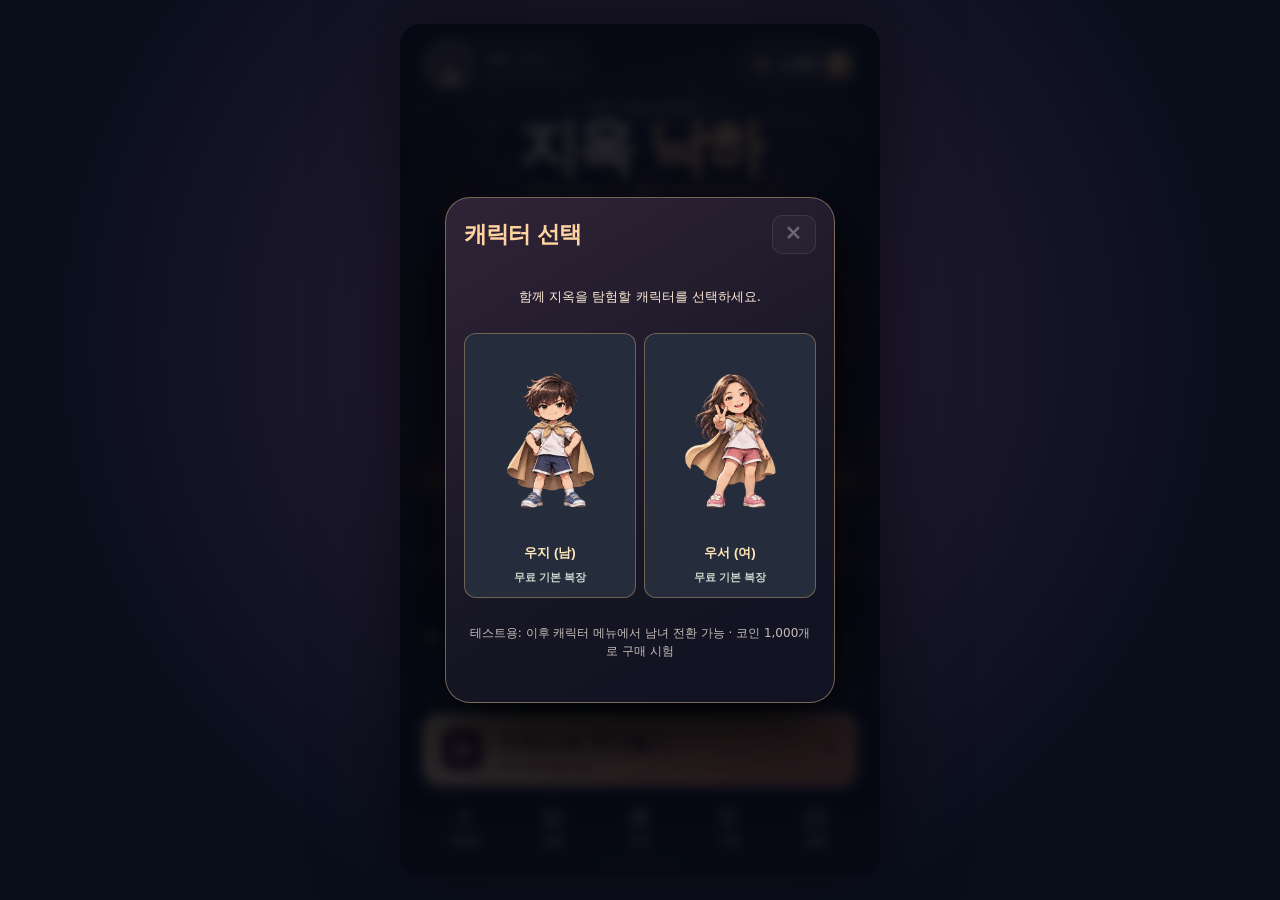
==== commit 72ee82a0: "WEB 3.3 candidate: RPG inventory, dragon pet, one-run supplies and depth balance" ====
--- a/index.html
+++ b/index.html
@@ -11,8 +11,8 @@
   <link rel="preload" href="assets/starter_girl_portrait_v29.webp" as="image">
   <link rel="preload" href="assets/starter_boy_actions_v29.webp" as="image">
   <link rel="preload" href="assets/starter_girl_actions_v29.webp" as="image">
-  <link rel="stylesheet" href="style.css?v=nov27-wing32">
-  <link rel="stylesheet" href="hero_turnaround.css?v=nov27-wing32">
+  <link rel="stylesheet" href="style.css?v=nov27-rpg33">
+  <link rel="stylesheet" href="hero_turnaround.css?v=nov27-rpg33">
 </head>
 <body>
   <svg class="svg-library" xmlns="http://www.w3.org/2000/svg" aria-hidden="true" focusable="false">
@@ -56,16 +56,6 @@
           <span class="button-icon" aria-hidden="true">🌪️</span><strong>망토 접기</strong>
           <small id="boostHint">더 빠르게 연타!</small>
         </button>
-        <div class="item-quickbar" role="group" aria-label="게임 중 사용하는 아이템 슬롯 두 개">
-          <button type="button" id="quickItem0" class="quick-item-btn is-empty" aria-label="빈 아이템 슬롯 1" disabled>
-            <span id="quickItemIcon0" class="quick-item-icon">＋</span>
-            <span id="quickItemCount0" class="quick-item-count"></span>
-          </button>
-          <button type="button" id="quickItem1" class="quick-item-btn is-empty" aria-label="빈 아이템 슬롯 2" disabled>
-            <span id="quickItemIcon1" class="quick-item-icon">＋</span>
-            <span id="quickItemCount1" class="quick-item-count"></span>
-          </button>
-        </div>
         <button type="button" id="jump" class="stone-button jump" aria-label="벽 점프">
           <span class="button-icon" aria-hidden="true">👟</span><strong>벽 점프</strong><small>한 번 누르기</small>
         </button>
@@ -99,6 +89,7 @@
             <div id="lobbyCharacter" class="lobby-character" tabindex="0" role="button" aria-label="기본 탐험가 캐릭터 보기">
               <div class="turnaround-stage"><img id="lobbyHero" class="turnaround-pose is-selected" draggable="false" alt=""></div>
             </div>
+            <span id="homePet" class="home-dragon hidden" aria-hidden="true"></span>
             <div class="showcase-ground" aria-hidden="true"></div>
             <div class="character-traits" id="lobbyTraits" aria-label="현재 캐릭터 능력치">
               <span id="lobbyClassTag">무료 기본</span>
@@ -110,6 +101,7 @@
           </div>
           <div class="lobby-bottom">
             <div class="lobby-summary"><div><small>PERSONAL BEST</small><strong><svg><use href="#icon-trophy"></use></svg><span id="homeBest">0</span><i>m</i></strong></div><div class="summary-divider"></div><div><small>TOTAL DESCENT</small><strong><svg><use href="#icon-spark"></use></svg><span id="homeTotal">0</span><i>m</i></strong></div></div>
+            <div class="home-prep"><div class="home-prep-head"><strong>출전 아이템</strong><small id="homePrepNotice">한 판용 · 시작 시 차감</small></div><div id="homePrepSlots" class="prep-grid"></div></div>
             <button type="button" class="lobby-play" id="start"><span class="play-insignia"><svg><use href="#icon-play"></use></svg></span><span class="play-copy"><strong>지옥으로 뛰어들기</strong><small>지하 세계 탐험 시작</small></span><svg class="play-arrow"><use href="#icon-arrow"></use></svg></button>
             <nav id="homeNav" class="lobby-nav" aria-label="게임 홈 메뉴">
               <button type="button" data-panel="character"><svg><use href="#icon-person"></use></svg><span>캐릭터</span></button>
@@ -142,15 +134,15 @@
       <section id="drawer" class="drawer hidden" aria-label="게임 부가 메뉴" role="dialog" aria-modal="true">
         <div class="drawer-card"><div class="drawer-head"><h2 id="drawerTitle">메뉴</h2><button id="drawerClose" type="button" aria-label="닫기">✕</button></div><div id="drawerBody" class="drawer-body"></div></div>
       </section>
-      <div class="version">WEB 3.2 TEST · WINGSUIT</div>
+      <div class="version">WEB 3.3 TEST · RPG</div>
     </section>
     <aside class="outside-note">연타로 토네이도 성장 · 누적 레벨과 코인은 이 브라우저에 저장돼요.</aside>
   </main>
-  <script src="platform.js?v=nov27-wing32" defer></script>
-  <script src="systems.js?v=nov27-wing32" defer></script>
-  <script src="hero_turnaround.js?v=nov27-wing32" defer></script>
-  <script src="helmet-composer.js?v=nov27-wing32" defer></script>
-  <script src="starter-poses.js?v=nov27-wing32" defer></script>
-  <script src="game.js?v=nov27-wing32" defer></script>
+  <script src="platform.js?v=nov27-rpg33" defer></script>
+  <script src="balance.js?v=nov27-rpg33" defer></script>
+  <script src="systems.js?v=nov27-rpg33" defer></script>
+  <script src="hero_turnaround.js?v=nov27-rpg33" defer></script>
+  <script src="starter-poses.js?v=nov27-rpg33" defer></script>
+  <script src="game.js?v=nov27-rpg33" defer></script>
 </body>
 </html>
--- a/style.css
+++ b/style.css
@@ -562,3 +562,44 @@
 
 /* WEB 3.0 actor identity and skin wardrobe */
 .market-main-tabs{grid-template-columns:repeat(3,minmax(0,1fr))}.actor-test-box{border:1px solid #d3b78965;border-radius:14px;padding:10px;background:#172333}.actor-choice-row{display:grid;grid-template-columns:1fr 1fr;gap:8px}.actor-choice-row button,.actor-onboard-card{border:1px solid #b99a6b80;border-radius:12px;background:#252c3b;color:#ffe7bb;padding:12px;cursor:pointer;font-weight:800}.actor-choice-row button[aria-pressed=true]{border:2px solid #71e3c7;background:#24564f;color:#c7fff2}.actor-onboarding{display:grid;gap:14px;text-align:center;padding:8px 0}.actor-onboard-card{display:flex;flex-direction:column;align-items:center;gap:8px;min-width:0}.actor-onboard-card img{width:100%;height:190px;object-fit:contain}.actor-onboard-card small{font-size:11px;color:#cbd4cd}#drawerClose:disabled{opacity:.35;pointer-events:none}
+
+/* WEB 3.3 — separate icon inventory, one portrait, independent pet, four preparation slots */
+.controls{grid-template-columns:repeat(2,minmax(0,1fr));gap:12px}
+.controls #boost{order:1}.controls #jump{order:2}.controls.boost-right #boost{order:2}.controls.boost-right #jump{order:1}
+.rpg-atlas,.home-dragon{display:inline-block;width:100%;aspect-ratio:1;background-image:url("assets/rpg_items_dragon_v33.webp");background-size:300% 300%;background-position:var(--atlas-x,0%) var(--atlas-y,0%);background-repeat:no-repeat}
+.rpg-grid{display:grid;grid-template-columns:repeat(3,minmax(0,1fr));gap:8px}
+.rpg-card{position:relative;display:flex;flex-direction:column;align-items:center;justify-content:center;gap:4px;min-width:0;min-height:106px;border:1px solid #a38b6c80;border-radius:12px;background:radial-gradient(ellipse at 50% 28%,#6450478f,#212536 76%);color:#fce8c8;padding:6px;font:inherit;text-align:center;overflow:hidden}
+button.rpg-card{cursor:pointer;touch-action:manipulation}
+.rpg-card.is-selected{border:2px solid #75dfc8;box-shadow:inset 0 0 12px #59c7b12b}
+.rpg-card:disabled{opacity:.45;cursor:default}
+.rpg-card b{font-size:11px;line-height:1.2;word-break:keep-all}
+.rpg-card small{font-size:10px;color:#b0e2d4}
+.rpg-art{width:100%;max-width:90px;aspect-ratio:1;display:grid;place-items:center}
+.rpg-art svg,.prep-icon svg{width:100%;height:100%;max-width:100%;max-height:100%}
+.rpg-preview{padding:6px 8px 10px;background:radial-gradient(ellipse at center,#74594160,#171a29 75%);border:1px solid #b39b7460;border-radius:15px;text-align:center}
+.rpg-preview-hero{position:relative;display:grid;place-items:center;height:clamp(160px,30svh,240px);overflow:hidden}
+.rpg-preview-hero>img{height:100%;max-width:100%;object-fit:contain;animation:rpgIdle 3.2s ease-in-out infinite}
+.rpg-preview-hero>canvas{position:relative;width:auto;height:100%;max-width:100%;inset:auto;object-fit:contain}
+.preview-dragon{position:absolute;right:12%;top:22%;width:65px;pointer-events:none;animation:rpgIdle 1.4s ease-in-out infinite}
+.home-dragon{position:absolute;width:clamp(48px,17vw,82px);height:auto;right:9%;top:28%;z-index:4;--atlas-x:0%;--atlas-y:100%;animation:rpgIdle 1.4s ease-in-out infinite;pointer-events:none;filter:drop-shadow(0 4px 8px #0008)}
+@keyframes rpgIdle{0%,100%{transform:translateY(0)}50%{transform:translateY(-4px)}}
+.rpg-tabs{display:grid;grid-template-columns:repeat(3,minmax(0,1fr));gap:6px;margin-top:6px}
+.rpg-tabs button,.rpg-secondary{border:1px solid #b79e7780;color:#efdfc1;background:#252a39;border-radius:9px;padding:8px 6px;font-weight:800;cursor:pointer}
+.rpg-tabs button[aria-pressed="true"]{color:#c7ffec;border-color:#6bd9c4;background:#284b4d}
+.rpg-secondary{width:100%;margin-top:7px}
+.rpg-motion{width:auto;padding:4px 16px;font-size:11px}
+.rpg-slot-art{font-size:38px}
+.market-large-art .rpg-atlas{height:auto;width:100%}
+.market-rpg-card{min-height:132px}
+.market-rpg-card .rpg-art{max-width:92px}
+.home-prep{margin:-4px 0 9px}
+.home-prep-head{display:flex;justify-content:space-between;gap:6px;align-items:center;margin:0 2px 4px}
+.home-prep-head strong{font-size:10px;color:#f4dab6}.home-prep-head small{font-size:9px;color:#bba99f;overflow:hidden;text-overflow:ellipsis;white-space:nowrap}
+.prep-grid{display:grid;grid-template-columns:repeat(4,minmax(0,1fr));gap:5px}
+.prep-slot{display:flex;flex-direction:column;align-items:center;justify-content:center;gap:2px;min-width:0;min-height:55px;padding:3px;border:1px dashed #9e9a9b9c;border-radius:9px;background:#1b2030;color:#d5d2d1;cursor:pointer;touch-action:manipulation}
+.prep-slot.is-filled{background:#253d3d;border:1px solid #6ed2c0;color:#bdf7d9}
+.prep-slot.is-locked{border:1px solid #7b6754;background:#221e2a;color:#d2ac79}
+.prep-icon{height:30px;width:30px;display:grid;place-items:center;font-size:20px}
+.prep-name{max-width:100%;font-size:9px;line-height:1.15;overflow:hidden;text-overflow:ellipsis;white-space:nowrap}
+@media(max-height:660px){.home-prep{margin:0 0 5px}.home-prep-head{margin-bottom:2px}.prep-slot{min-height:42px}.prep-icon{height:23px;width:23px}.prep-name{font-size:8px}}
+@media(prefers-reduced-motion:reduce){.rpg-preview-hero>img,.preview-dragon,.home-dragon{animation:none}}
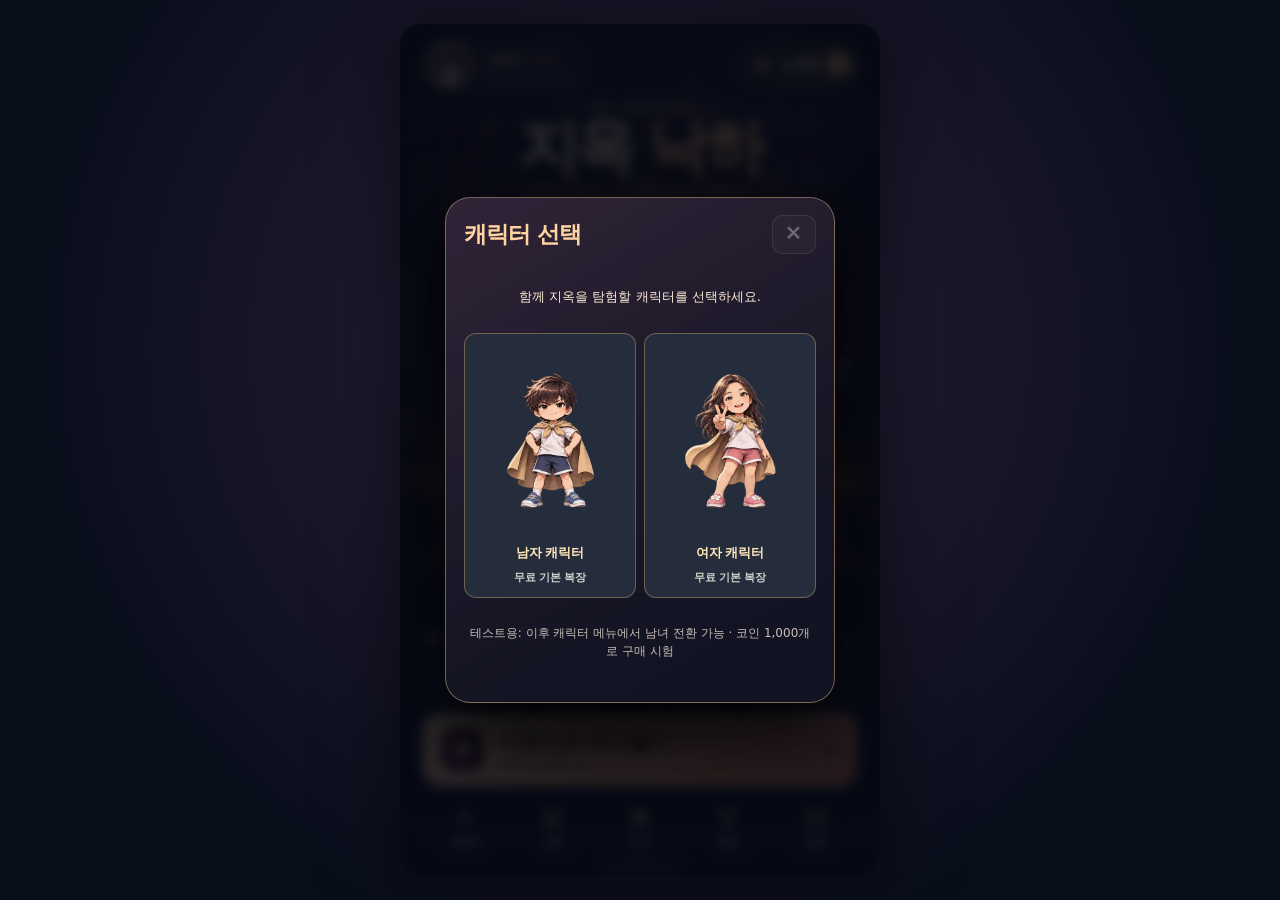
==== commit c08a2d91: "WEB 3.7: local daily rank, nickname, clean lobby and one-run item expansion" ====
--- a/index.html
+++ b/index.html
@@ -11,8 +11,8 @@
   <link rel="preload" href="assets/starter_girl_portrait_v29.webp" as="image">
   <link rel="preload" href="assets/starter_boy_actions_v29.webp" as="image">
   <link rel="preload" href="assets/starter_girl_actions_v29.webp" as="image">
-  <link rel="stylesheet" href="style.css?v=nov27-rpg33">
-  <link rel="stylesheet" href="hero_turnaround.css?v=nov27-rpg33">
+  <link rel="stylesheet" href="style.css?v=nov28-rank37">
+  <link rel="stylesheet" href="hero_turnaround.css?v=nov28-rank37">
 </head>
 <body>
   <svg class="svg-library" xmlns="http://www.w3.org/2000/svg" aria-hidden="true" focusable="false">
@@ -87,17 +87,18 @@
             <div class="lobby-backlight" aria-hidden="true"></div>
             <div class="lobby-shadow" aria-hidden="true"></div>
             <div id="lobbyCharacter" class="lobby-character" tabindex="0" role="button" aria-label="기본 탐험가 캐릭터 보기">
-              <div class="turnaround-stage"><img id="lobbyHero" class="turnaround-pose is-selected" draggable="false" alt=""></div>
+              <div id="lobbyAura" class="lobby-aura" aria-hidden="true"></div><div class="turnaround-stage"><img id="lobbyHero" class="turnaround-pose is-selected" draggable="false" alt=""></div>
             </div>
             <span id="homePet" class="home-dragon hidden" aria-hidden="true"></span>
             <div class="showcase-ground" aria-hidden="true"></div>
             <div class="character-traits" id="lobbyTraits" aria-label="현재 캐릭터 능력치">
-              <span id="lobbyClassTag">무료 기본</span>
-              <strong>⚡ 최고속 <b id="lobbySpeedStat">70%</b></strong>
+              <span id="lobbyClassTag" hidden></span>
+              <strong>⚡ 최고속 <b id="lobbySpeedStat">60%</b></strong>
               <strong>❄ 감속 <b id="lobbyBrakeStat">70%</b></strong>
+              <strong id="lobbyTimeStat" class="hidden"></strong><strong id="lobbyLifeStat" class="hidden"></strong><strong id="lobbyAccelStat" class="hidden"></strong>
             </div>
-            <div class="character-identity"><span class="identity-diamond">✦</span><b id="characterIdentityName">우지</b><i></i><span id="characterIdentitySubtitle">기본 탐험가</span></div>
-            <div class="character-turn-tip"><span>‹</span> 좌우로 밀어 앞·뒷모습 바꾸기 <span>›</span></div>
+            <div class="character-identity" hidden><span class="identity-diamond">✦</span><b id="characterIdentityName">우지</b><i></i><span id="characterIdentitySubtitle">기본 탐험가</span></div>
+            <div class="character-turn-tip" hidden><span>‹</span> 좌우로 밀어 앞·뒷모습 바꾸기 <span>›</span></div>
           </div>
           <div class="lobby-bottom">
             <div class="lobby-summary"><div><small>PERSONAL BEST</small><strong><svg><use href="#icon-trophy"></use></svg><span id="homeBest">0</span><i>m</i></strong></div><div class="summary-divider"></div><div><small>TOTAL DESCENT</small><strong><svg><use href="#icon-spark"></use></svg><span id="homeTotal">0</span><i>m</i></strong></div></div>
@@ -107,7 +108,7 @@
               <button type="button" data-panel="character"><svg><use href="#icon-person"></use></svg><span>캐릭터</span></button>
               <button type="button" data-panel="shop"><svg><use href="#icon-shop"></use></svg><span>상점</span></button>
               <button type="button" data-panel="earn"><svg><use href="#icon-coin"></use></svg><span>코인</span></button>
-              <button type="button" data-panel="records"><svg><use href="#icon-trophy"></use></svg><span>기록</span></button>
+              <button type="button" data-panel="ranking"><svg><use href="#icon-trophy"></use></svg><span>랭킹</span></button>
               <button type="button" data-panel="settings"><svg><use href="#icon-gear"></use></svg><span>설정</span></button>
             </nav>
             <div class="lobby-home-indicator" aria-hidden="true"></div>
@@ -134,15 +135,17 @@
       <section id="drawer" class="drawer hidden" aria-label="게임 부가 메뉴" role="dialog" aria-modal="true">
         <div class="drawer-card"><div class="drawer-head"><h2 id="drawerTitle">메뉴</h2><button id="drawerClose" type="button" aria-label="닫기">✕</button></div><div id="drawerBody" class="drawer-body"></div></div>
       </section>
-      <div class="version">WEB 3.3 TEST · RPG</div>
+      <div class="version">WEB 3.7 TEST · RANK & ITEMS</div>
     </section>
     <aside class="outside-note">연타로 토네이도 성장 · 누적 레벨과 코인은 이 브라우저에 저장돼요.</aside>
   </main>
-  <script src="platform.js?v=nov27-rpg33" defer></script>
-  <script src="balance.js?v=nov27-rpg33" defer></script>
-  <script src="systems.js?v=nov27-rpg33" defer></script>
-  <script src="hero_turnaround.js?v=nov27-rpg33" defer></script>
-  <script src="starter-poses.js?v=nov27-rpg33" defer></script>
-  <script src="game.js?v=nov27-rpg33" defer></script>
+  <script src="platform.js?v=nov28-rank37" defer></script>
+  <script src="balance.js?v=nov28-rank37" defer></script>
+  <script src="items.js?v=nov28-rank37" defer></script>
+  <script src="systems.js?v=nov28-rank37" defer></script>
+  <script src="ranking.js?v=nov28-rank37" defer></script>
+  <script src="hero_turnaround.js?v=nov28-rank37" defer></script>
+  <script src="starter-poses.js?v=nov28-rank37" defer></script>
+  <script src="game.js?v=nov28-rank37" defer></script>
 </body>
 </html>
--- a/style.css
+++ b/style.css
@@ -603,3 +603,29 @@
 .prep-name{max-width:100%;font-size:9px;line-height:1.15;overflow:hidden;text-overflow:ellipsis;white-space:nowrap}
 @media(max-height:660px){.home-prep{margin:0 0 5px}.home-prep-head{margin-bottom:2px}.prep-slot{min-height:42px}.prep-icon{height:23px;width:23px}.prep-name{font-size:8px}}
 @media(prefers-reduced-motion:reduce){.rpg-preview-hero>img,.preview-dragon,.home-dragon{animation:none}}
+
+/* Keep the full standing portrait inside the preview box, not its intrinsic grid row. */
+.rpg-preview-hero{display:flex;align-items:center;justify-content:center}.rpg-preview-hero>img{flex:0 1 auto;width:auto;height:100%;max-height:100%;min-height:0;max-width:100%;object-fit:contain;transform-origin:center center}
+
+/* WEB 3.4 Coco: own 2x2 atlas; default portrait cell. */
+.rpg-atlas.pet-art,.home-dragon.pet-art{background-image:var(--pet-atlas);background-size:var(--pet-size);background-position:var(--pet-pos)}
+/* Grounded cats rest near the character's feet, rather than bobbing like birds. */
+.home-dragon.winter-art{right:2%;top:auto;bottom:0;width:clamp(64px,21vw,88px);animation:none;z-index:2}
+@media(max-height:700px){.home-dragon.winter-art{width:clamp(52px,18vw,72px)}}
+.preview-dragon.preview-ground{right:4%;top:auto;bottom:0;width:clamp(64px,21vw,88px);animation:none}
+.rpg-atlas.skin-icon{background-size:contain;background-position:center;background-repeat:no-repeat}
+
+/* WEB 3.7: quiet side stats, grounded pet, transparent aura, daily test rankings. */
+.character-identity[hidden],.character-turn-tip[hidden],#lobbyClassTag[hidden]{display:none!important}
+.character-traits{left:auto;right:1%;bottom:48%;transform:none;align-items:flex-end;flex-direction:column;gap:3px;padding:0;border:0;background:none;box-shadow:none;backdrop-filter:none;text-align:right;pointer-events:none;z-index:4;text-shadow:0 1px 4px #000,0 1px 7px #000;color:#f7dfbf}
+.character-traits strong,.character-traits b{font-size:10px;font-weight:780;line-height:1.25}
+.character-traits .hidden{display:none!important}
+.lobby-character{bottom:3%;left:3%;right:14%}
+.lobby-aura{position:absolute;inset:3% 2% 0;z-index:0;pointer-events:none;filter:blur(5px)}
+.lobby-character .turnaround-stage{z-index:1}
+.home-dragon.winter-art{bottom:3%;right:1%;width:clamp(62px,20vw,84px);animation:none}
+.account-meta{min-width:0}.account-meta strong{max-width:100%;overflow:hidden;text-overflow:ellipsis;white-space:nowrap}.account-avatar img{width:100%;height:100%;object-fit:cover;object-position:50% 13%;transform:scale(1.55);transform-origin:50% 17%}
+.rank-root{display:grid;gap:10px;color:#f9e5c8}.rank-header{text-align:center;display:grid;gap:5px;padding:10px 0;border-bottom:1px solid #d7b68e40}.rank-header>strong{font-size:23px;color:#ffe0a5}.rank-header>span{font-size:11px;color:#ffd399}.rank-header>small,.rank-own>small{font-size:11px;color:#bdb5b1}
+.rank-list{display:grid;gap:4px}.rank-row{width:100%;display:grid;grid-template-columns:27px minmax(0,1fr) auto 39px;align-items:center;gap:6px;text-align:left;padding:10px 8px;border-radius:9px;border:1px solid #eac99b25;background:#202432;color:#fae5c9;font:inherit;cursor:pointer;font-size:12px}.rank-row>span:nth-child(2){overflow:hidden;text-overflow:ellipsis;white-space:nowrap}.rank-row>strong{font-size:12px;font-variant-numeric:tabular-nums}.rank-row>b{color:#f5c67f}.rank-up{color:#7ae6b0}.rank-down{color:#ff8b91}.rank-same{color:#b7b5c1}.rank-new{color:#e5bb76}.rank-row>span:last-child{text-align:right;font-size:10px;font-weight:800}.rank-own{padding:9px;border:1px solid #c89b597a;border-radius:11px;background:#4d352c50;display:grid;gap:5px;position:sticky;bottom:0;z-index:1;backdrop-filter:blur(12px)}
+.rank-detail{position:fixed;inset:0;z-index:90;display:grid;place-items:center;padding:24px}.rank-detail.hidden{display:none}.rank-shade{position:absolute;inset:0;border:0;background:#060910c9}.rank-profile{position:relative;width:min(320px,100%);padding:18px;background:#252838;border:1px solid #e2b87c88;border-radius:18px;box-shadow:0 15px 50px #000a;display:grid;gap:12px}.rank-profile-head{display:flex;align-items:center;gap:14px}.rank-profile-head>div:last-child{display:grid;gap:4px;min-width:0;overflow-wrap:anywhere}.rank-profile-head strong{font-size:20px}.rank-profile-head small{color:#d4c3ac}.rank-face{width:72px;height:72px;overflow:hidden;background:#121a29;border-radius:14px;border:1px solid #c6ac7b80;flex-shrink:0}.rank-face img{width:100%;height:100%;object-fit:cover;object-position:center 13%;transform:scale(2.05);transform-origin:50% 15%}.rank-profile-item{display:flex;justify-content:space-between;border-top:1px solid #b49d7840;padding-top:10px;font-size:14px}.rank-close{position:absolute;top:8px;right:8px;background:transparent;border:0;color:#f4e4d0;font-size:18px}.rank-nickname{display:grid;gap:14px;padding:12px 3px}.rank-nickname input{border:1px solid #c5ab7b80;border-radius:10px;background:#121a29;color:#fff3dc;font-size:17px;padding:13px;min-width:0}.rank-nickname p,.rank-nickname small{color:#dbc7b1;font-size:12px}
+@media(max-height:700px){.character-traits{bottom:43%;gap:2px}.character-traits strong,.character-traits b{font-size:9px}.home-dragon.winter-art{width:clamp(52px,18vw,72px)}}
